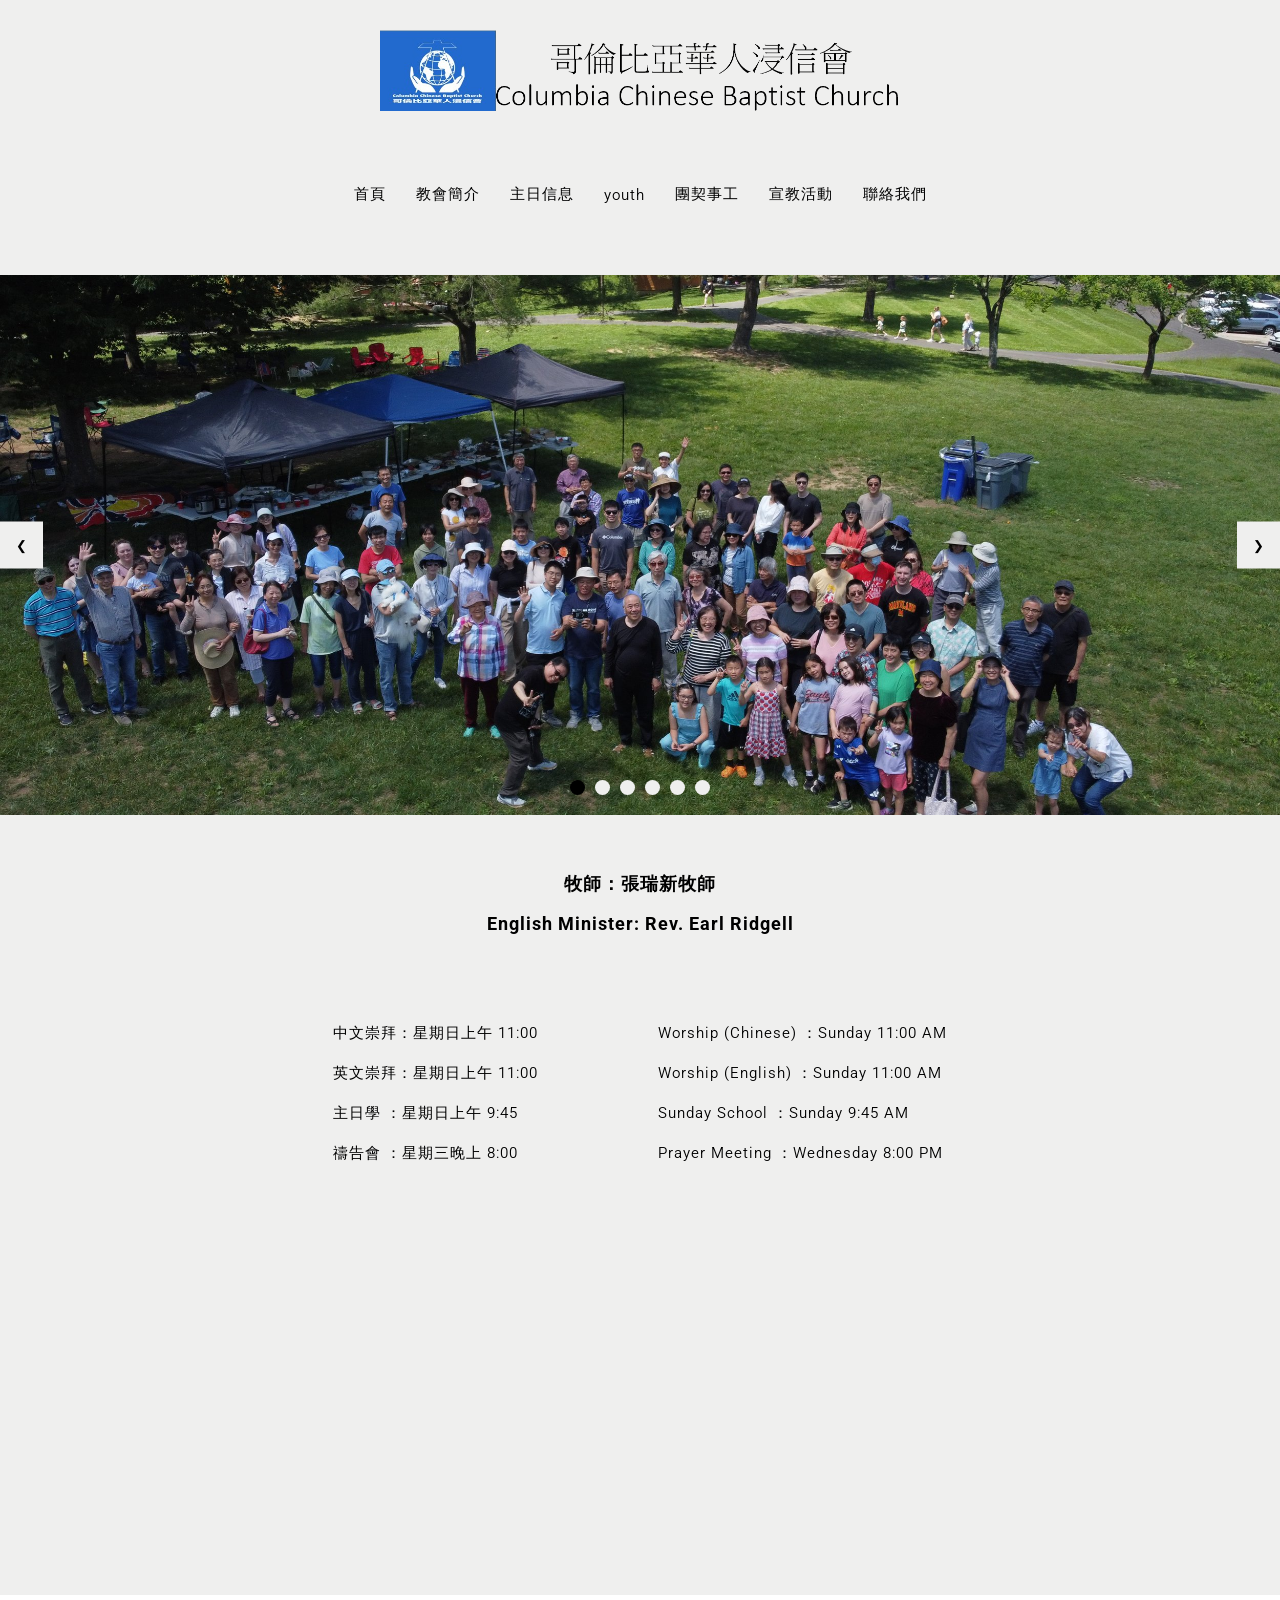
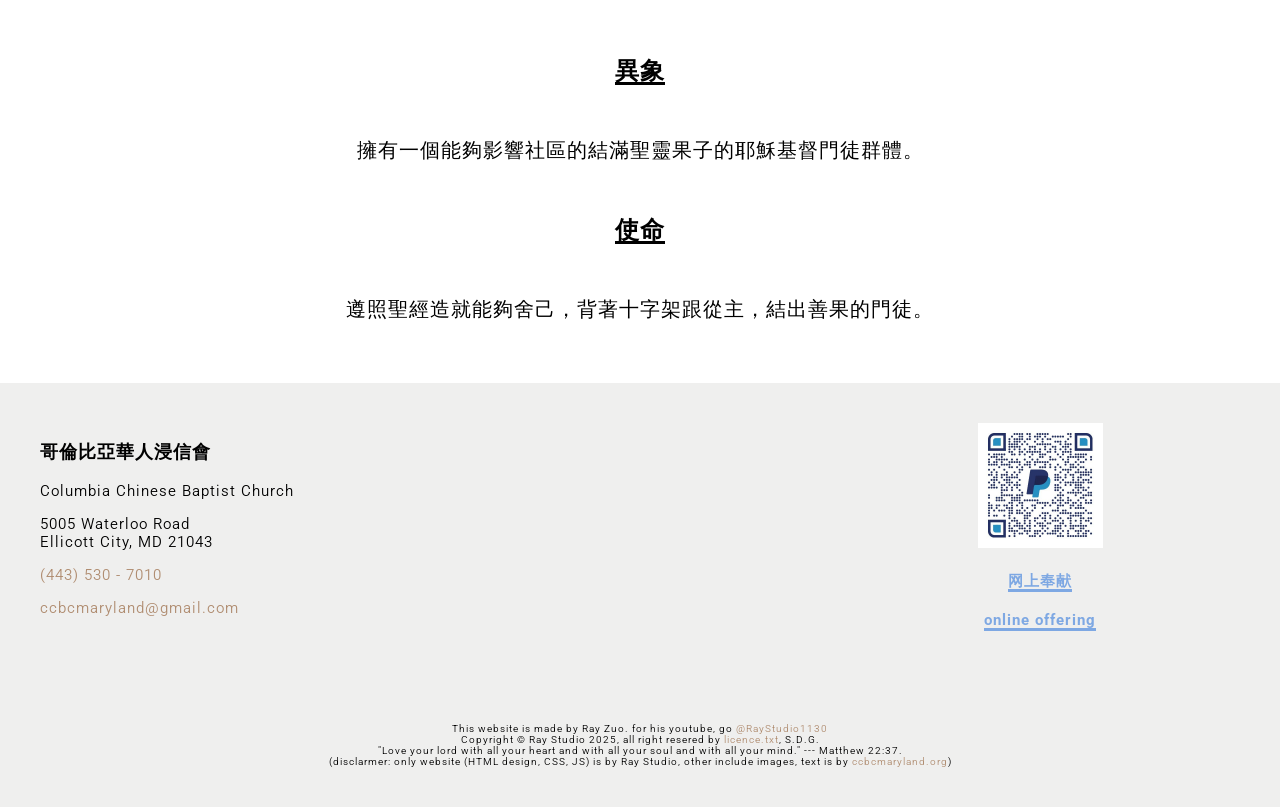
==== index.html @ 56a8322b "index.html added! start as main-" ====
<!DOCTYPE html>
<html>
<head>
    <meta charset="UTF-8">
    <meta name="viewport" content="width=device-width, initial-scale=1">
    <meta name="theme-color" content="#efefee" />
    <meta property="og:title" content="哥倫比亞華人浸信會 - Columbia Chinese Baptist Church" />
    <meta property="og:description" content="異象：影響社區的聖靈果子門徒群體。使命：遵照聖經造就舍己跟從主的門徒。" />
    <meta property="og:image" content="ccbcmarylandsample.surge.sh/images/main-image-slide (3).jpg" />
    <meta property="og:url" content="ccbcmarylandsample.surge.sh" />
    <meta property="og:type" content="website" />
    <meta property="og:site_name" content="Columbia Chinese Baptist Church website" />
    <meta name="twitter:card" content="ccbcmarylandsample.surge.sh/images/main-image-slide (3).jpg" />
    <meta name="twitter:title" content="哥倫比亞華人浸信會 - Columbia Chinese Baptist Church" />
    <meta name="twitter:description" content="異象：影響社區的聖靈果子門徒群體。使命：遵照聖經造就舍己跟從主的門徒。" />
    <meta name="twitter:image" content="ccbcmarylandsample.surge.sh/images/main-image-slide (3).jpg" />
    <title> 哥倫比亞華人浸信會 - Columbia Chinese Baptist Church </title>
	<link rel="icon" type="image/x-icon" href="/images/logo.png">
	<link rel="apple-touch-icon" href="/images/logo.png">
    <link rel="preconnect" href="https://fonts.googleapis.com">
    <link rel="preconnect" href="https://fonts.gstatic.com" crossorigin>
    <link rel="stylesheet" href="https://fonts.googleapis.com/css2?family=Poppins:ital,wght@0,100;0,200;0,300;0,400;0,500;0,600;0,700;0,800;0,900;1,100;1,200;1,300;1,400;1,500;1,600;1,700;1,800;1,900&family=Roboto:ital,wght@0,100..900;1,100..900&display=swap">
	<style>
	    :root {
		    --theme1: #226ace;
			--theme2: #ffffff;
			--theme3: #efefee;
			--theme4: #b08d71;
			--theme-background: var(--theme3);
			--theme-text: #000;
			--theme5: #d5bc9d;
		}
		
        body {
            background-color: var(--theme-background);
            color: var(--theme-text);
            margin: 0;
            padding: 0;
            display: flex;
            flex-direction: column;
            justify-content: center;
            align-items: center;
	        font-family: "roboto", sans-serif;
	        font-weight: 350;
            letter-spacing: 1px;
			font-size: 15px;
            /*			gap: 40px;*/
        }
		
		body > div {
		    margin-bottom: 40px;
		}
		
		a {
		    color: var(--theme4);
            text-decoration: none;
            transition: color 0.2s ease;
		}
		
		a:hover {
		    color: var(--theme5);
		}
	</style>
	<style>
        /* this is style for header, resource from Ray Zuo's (Or Ray Studio) temple. */
        :root {
            --top-banner-background-color: var(--theme-background);
            --top-banner-nav-color: var(--theme-text);
            --top-banner-nav-hover-color: var(--theme5);
            --top-banner-background-color-sticky: var(--theme4);
            --top-banner-nav-color-sticky: var(--theme3);
            --top-banner-nav-hover-color-sticky: var(--theme5);
			--scroll-time: 0.25s;
        }
          /* === Header (top-banner) === */
        .top-banner {
            width: calc(100% - 100px);
            display: flex;
            justify-content: space-between;
            align-items: center;
            background-color: var(--top-banner-background-color);
            color: var(--top-banner-nav-color);
            padding: 20px 50px;
            position: sticky;
            top: 0;
            z-index: 1000;
            white-space: nowrap;
        }

        .top-banner-logo-container,
        .top-banner-right-button-desktop {
            display: flex;
            flex-shrink: 0;
            width: 150px;
        }

        .top-banner-right-button-desktop {
            justify-content: flex-end;
        }

        .top-banner-right-button-moblie {
            display: none;
        }

        .top-banner-top-banner img,
        .top-banner-logo-container img,
        .top-banner-right-button-desktop img,
        .top-banner-right-button-moblie img {
    		height: 40px;
            width: auto;
        }

        .top-banner-nav-menu {
            flex: 1;
            max-width: calc(100% - 200px);
            background-color: var(--top-banner-background-color);
            color: var(--top-banner-nav-color);
        }

        .top-banner-nav-links {
            display: flex;
            flex-wrap: wrap;
            gap: 15px 30px;
            justify-content: center;
            align-items: center;
            margin: 0 auto;
            padding: 0;
            list-style: none;
            white-space: nowrap;
            /* font-weight: bold; */
            color: var(--top-banner-nav-color);
        }

        .top-banner-nav-links a {
            display: inline-block;
            color: var(--top-banner-nav-color);
            text-decoration: none;
            /* font-size: 14px; */
            transition: color var(--scroll-time) ease;
            white-space: nowrap;
        }

        .top-banner-nav-links a:hover {
            color: var(--top-banner-nav-hover-color);
        }

        .top-banner-nav-links a.youtube-link:hover {
            color: gold;
        }

        /* Hamburger menu */
        .top-banner-hamburger {
            display: none;
            flex-direction: column;
            cursor: pointer;
            margin-left: 20px;
            color: var(--top-banner-nav-color);
            transition: color var(--scroll-time) ease;
			justify-content: flex-end;
        }

        .top-banner-hamburger span {
            width: 25px;
            height: 3px;
            background: var(--top-banner-nav-color);
            transition: background var(--scroll-time) ease;
            margin: 4px 0;
            border-radius: 2px;
        }

        /* Sticky state */
        .top-banner.is-sticky {
            background-color: var(--top-banner-background-color-sticky);
            color: var(--top-banner-nav-color-sticky);
        }

        .top-banner.is-sticky .top-banner-hamburger {
            color: var(--top-banner-nav-color-sticky);
            transition: color var(--scroll-time) ease;
        }

        .top-banner.is-sticky .top-banner-hamburger span {
            background: var(--top-banner-nav-color-sticky);
            transition: background var(--scroll-time) ease;
        }

        .top-banner.is-sticky a {
            color: var(--top-banner-nav-color-sticky);
        }

        .top-banner.is-sticky a:hover {
            color: var(--top-banner-nav-hover-color-sticky);
        }

        .top-banner.is-sticky .top-banner-nav-menu {
            background-color: var(--top-banner-background-color-sticky);
            color: var(--top-banner-nav-color-sticky);
        }

        .top-banner.is-sticky .top-banner-nav-links a {
            color: var(--top-banner-nav-color-sticky);
        }

        .top-banner.is-sticky .top-banner-nav-links a:hover {
            color: var(--top-banner-nav-hover-color-sticky);
        }

        .top-banner,
        .top-banner .top-banner-nav-menu {
          transition: background-color var(--scroll-time) ease, color var(--scroll-time) ease, opacity 0.6s ease-in-out, clip-path 0.6s ease-in-out;
        }

        .top-banner-nav-links a {
          transition: color var(--scroll-time) ease;
        }

        /* Mobile styles */
        @media (max-width: 768px) {
            .top-banner-nav-menu {
                position: absolute;
                top: 68px;
                right: 0;
                width: 100%;
                flex-direction: column;
                display: flex;
                background-color: var(--top-banner-background-color);
                color: var(--top-banner-nav-color);
                clip-path: inset(0 0 100% 0);
                pointer-events: none;
                flex: 1;
                max-width: 100%;
                height: calc(100vh - 100%);
                padding-bottom: 20px;
            }

            .top-banner-nav-menu.active {
                clip-path: inset(0 0 0 0);
                transform: translateY(0);
                pointer-events: auto;
            }

            .top-banner-nav-links {
                flex-direction: column;
                margin: 0;
            }

            .top-banner-nav-links li {
                margin: 10px 0;
            }

            .top-banner-hamburger {
                display: flex;
            }

            .top-banner-right-button-desktop {
                display: none;
            }

            .top-banner-right-button-moblie {
                display: block;
            }

            .top-banner.is-sticky .top-banner-nav-menu {
                background-color: var(--top-banner-background-color-sticky);
                color: var(--top-banner-nav-color-sticky);
            }

            .top-banner.is-sticky .top-banner-nav-links a {
                color: var(--top-banner-nav-color-sticky);
            }

            .top-banner.is-sticky .top-banner-nav-links a:hover {
                color: var(--top-banner-nav-hover-color-sticky);
            }
        }

        /* Hamburger animations */
        @keyframes hamburger-toggle-T {
            0% { transform: translateY(0) rotate(0deg); }
            50% { transform: translateY(11px) rotate(0deg); }
            100% { transform: translateY(11px) rotate(-135deg); }
        }

        @keyframes hamburger-toggle-M {
            0% { transform: translateY(0) rotate(0deg); }
            50% { transform: translateY(0) rotate(0deg); }
            100% { transform: translateY(0) rotate(-135deg); }
        }

        @keyframes hamburger-toggle-B {
            0% { transform: translateY(0) rotate(0deg); }
            50% { transform: translateY(-11px) rotate(0deg); }
            100% { transform: translateY(-11px) rotate(135deg); }
        } }
		}	
    </style>
    <style>
        :root {
            --image-slider-button: var(--theme-background);
            --image-slider-button-text: var(--theme-text);
            --image-slider-dots-color1: var(--theme-background);
            --image-slider-dots-color2: var(--theme-text);

        }

        .image-slider {
            width: 100%;
            height: min(60vh, 55vw);
            overflow: hidden;
            position: relative;
        }
        
        .image-slider-slides {
            padding: 0;
            margin: 0;
            display: flex;
            width: 100%;
            height: 100%;
            transition: transform 0.5s ease-in-out;
            align-items: center; 
        }
        
        .image-slider-slides img {
            flex: 0 0 100%;
            width: 100%;
            object-fit: cover;
            object-position: center;
        }
        
        .image-slider-prev,
        .image-slider-next {
            position: absolute;
            top: 50%;
            transform: translateY(-50%);
            background-color: var(--image-slider-button);
            color: var(--image-slider-button-text);
            border: none;
            padding: 1rem;
            cursor: pointer;
            z-index: 1;
        }
        
        .image-slider-prev:hover,
        .image-slider-next:hover {
            opacity: 1;
        }
        
        .image-slider-prev {
            left: 0;
        }
        
        .image-slider-next {
            right: 0;
        }
        
        .image-slider-dots {
            position: absolute;
            bottom: 20px;
            left: 50%;
            transform: translateX(-50%);
            display: flex;
            gap: 10px;
        }
        
        .image-slider-dot {
            height: 15px;
            width: 15px;
            background-color: var(--image-slider-dots-color1);
            border-radius: 50%;
            display: inline-block;
            cursor: pointer;
            transition: background-color 0.6s ease;
        }
        
        .image-slider-dot.active {
            background-color: var(--image-slider-dots-color2);
        }

        /* Hide elements based on slider mode */
        .hidden {
            display: none !important;
        }
    </style>
	<style>
	    .top-image-con {
		    width: 100%;
			padding-top: 30px;
            align-items: center;
			text-align: center;
		}
		
	    .top-image {
		    width: min(calc(100vw - 50px), 520px);
			height: atuo;
            align-items: center;
			text-align: center;
		}
		
		.top-banner-logo-container {
		    opacity: 0;
		}
		
        @media (max-width: 768px) {
		
            .top-banner-hamburger {
                margin-right: -10px;
			}
			
			.top-image-con {
                display: none;
			}
            
			.top-banner {
				margin: 0;
			}

		    .top-banner-logo-container {
		        opacity: 1;
		    }
		}
		
		.footer {
		    width: 100%;
            display: flex;
            flex-direction: column;
			align-items: center;
			text-align: left;		
			gap: 40px;
		}
		
		.footer-contect {
			height: 250px;
		    display: flex;
			width: min(1200px, calc(100vw - 80px));
		}

        .footer-contect > div {
            flex: 1; 
        }

        .footer-contect-offering {
		    text-align: center;
        }		
		
        .footer-contect-offering a {
            text-decoration-line: underline;
            text-decoration-thickness: 3px;
			text-underline-offset: 3px; 
			color: #7ea8e3;
        }			

        .footer-contect-offering a:hover {
		    color: var(--theme1);
        }

		.footer-contect-offering-image {
		    width: 125px;
			height: auto;
		}

		.footer-copyright {
		    margin-bottom: 40px;
		    font-size: 10px;
			align-items: center;
			text-align: center;		
			color: black;
		}
		
        @media (max-width: 770px) {
		    .footer-contect {
			    height: auto;
			    flex-direction: column;
				gap: 20px;
			}
			
		    .footer-contect > div {	
                flex: 1; 
				height: 250px;
            }	
		}
	</style>
	<style>
	    .main-info-person {
		    text-align: center;
		}
	
	    /* banner 2 */
        .main-info-schedule {
            display: grid;
            grid-template-columns: repeat(2, 1fr);
            grid-template-rows: repeat(4, auto);
            gap: 15px 30px;
            padding: 30px;
        }
        
        /* Left column (A1–A4) */
        .main-info-schedule > p:nth-child(1) { grid-row: 1; grid-column: 1; }
        .main-info-schedule > p:nth-child(2) { grid-row: 2; grid-column: 1; }
        .main-info-schedule > p:nth-child(3) { grid-row: 3; grid-column: 1; }
        .main-info-schedule > p:nth-child(4) { grid-row: 4; grid-column: 1; }
        
        /* Right column (B1–B4) */
        .main-info-schedule > p:nth-child(5) { grid-row: 1; grid-column: 2; }
        .main-info-schedule > p:nth-child(6) { grid-row: 2; grid-column: 2; }
        .main-info-schedule > p:nth-child(7) { grid-row: 3; grid-column: 2; }
        .main-info-schedule > p:nth-child(8) { grid-row: 4; grid-column: 2; }
        
		
		.main-info-schedule p { margin: 3px; }
		
        @media (max-width: 600px) {
            .main-info-schedule {
                grid-template-columns: 1fr !important;
                grid-template-rows: auto !important;
            }
        
            .main-info-schedule > p {
                grid-column: 1 !important;
                grid-row: auto !important;
            }
        }	
		
		.main-youtube1 {
		    width: min(530px, calc(100% - 40px));
		}
		
		.main-ourmission {
            background-color: var(--theme2);
			display: flex;
            flex-direction: column;
			gap: 10px;
			width: 100%;
			align-items: center;
			padding: 40px 0;
		    text-align: center;
        }
		
		.main-ourmission > h2 {
		    font-size: 24px;
            text-decoration-line: underline;
            text-decoration-thickness: 3px;
			text-underline-offset: 3px; 
		}

		.main-ourmission > p {
		    font-size: 20px;
		}
	</style>
</head>
<body>
    <!-- Hello! Christian devalopers! My name is Ray, you can check my youtube @RayStudio1130 to get more!
	     please review the /README.md to get licence infomation (and HTML tips!) before coping, thank you!
		 have a great day! and God Bless you! Amen. -->
		 
    <!-- top popup first! -->
    <noscript>
	    JavaScript is currently disabled in your web browser. that's mean some thing can't load.
	    <a href="https://turnonjs.com" title="Learn how to enable JavaScript">Turn on JavaScript</a> for full website functionality.
	</noscript>
	
    <!-- That's Main Page-->
	<div class="top-image-con">
        <a href="/">
            <img src="/images/logofull.png" alt="哥倫比亞華人浸信會 - Columbia Chinese Baptist Church" class="top-image">
        </a>		
  	</div>
    <div class="top-banner">
        <div class="top-banner-logo-container">
            <img src="/images/logofull.png" alt="哥倫比亞華人浸信會 - Columbia Chinese Baptist Church" class="top-image">
        </div>
        <nav class="top-banner-nav-menu">
            <ul class="top-banner-nav-links">
                <li><a href="https://www.youtube.com/watch?v=dQw4w9WgXcQ&list=RDdQw4w9WgXcQ&start_radio=1">首頁</a></li>
                <li><a href="https://www.youtube.com/watch?v=dQw4w9WgXcQ&list=RDdQw4w9WgXcQ&start_radio=1">教會簡介</a></li>
                <li><a href="https://www.youtube.com/watch?v=dQw4w9WgXcQ&list=RDdQw4w9WgXcQ&start_radio=1">主日信息</a></li>
                <li><a href="https://www.youtube.com/watch?v=dQw4w9WgXcQ&list=RDdQw4w9WgXcQ&start_radio=1">youth</a></li>
                <li><a href="https://www.youtube.com/watch?v=dQw4w9WgXcQ&list=RDdQw4w9WgXcQ&start_radio=1">團契事工</a></li>
                <li><a href="https://www.youtube.com/watch?v=dQw4w9WgXcQ&list=RDdQw4w9WgXcQ&start_radio=1">宣教活動</a></li>
                <li><a href="https://www.youtube.com/watch?v=dQw4w9WgXcQ&list=RDdQw4w9WgXcQ&start_radio=1">聯絡我們</a></li>
            </ul>
        </nav>
    
        <div class="top-banner-right-button-desktop">
        </div>
    
        <div class="top-banner-hamburger" id="top-banner-hamburger">
            <span id="top-banner-hamberger-line-t"></span>
            <span id="top-banner-hamberger-line-m"></span>
            <span id="top-banner-hamberger-line-b"></span>
        </div>
    </div>

    <div class="image-slider page-top">
        <div class="image-slider-slides">
            <img src="/images/main-image-slide (1).jpg" alt="Slide 1" />
            <img src="/images/main-image-slide (2).jpg" alt="Slide 2" />
            <img src="/images/main-image-slide (3).jpg" alt="Slide 3" />
            <img src="/images/main-image-slide (4).jpg" alt="Slide 4" />
            <img src="/images/main-image-slide (5).jpg" alt="Slide 5" />
            <img src="/images/main-image-slide (6).jpg" alt="Slide 6" />
        </div>

        <button class="image-slider-prev">&#10094;</button>
        <button class="image-slider-next">&#10095;</button>
        
        <div class="image-slider-dots"></div>
    </div>

    <div class="main-info-person">
	    <h3>牧師：張瑞新牧師</h3>
		<!-- Pastor: Rev. Zhang Ruixin -->
	    <h3>English Minister: Rev. Earl Ridgell</h3>
	</div>
	
	<div class="main-info-schedule">
	    <p> 中文崇拜：星期日上午 11:00 </p>
	    <p> 英文崇拜：星期日上午 11:00 </p>
	    <p> 主日學  ：星期日上午 9:45 </p>
	    <p> 禱告會  ：星期三晚上 8:00 </p>
	    <p> Worship (Chinese) ：Sunday 11:00 AM </p>
	    <p> Worship (English) ：Sunday 11:00 AM </p>
	    <p> Sunday School     ：Sunday 9:45 AM </p>
	    <p> Prayer Meeting    ：Wednesday 8:00 PM </p>		
	</div>
	
	<div class="main-youtube1">
	    <iframe width="100%" height="315" src="https://www.youtube.com/embed/videoseries?si=HKQZR4sJlSr2RXdK&amp;list=PLs-PGm5doWHwn2i8EGDeLrrqBZo63o848"
        	title="YouTube video player" frameborder="0" allow="accelerometer; autoplay; clipboard-write; encrypted-media; gyroscope; picture-in-picture; web-share" 
			referrerpolicy="strict-origin-when-cross-origin" 
			allowfullscreen></iframe>
	</div>

    <div class="main-ourmission">
	    <h2>異象</h2>
		<p>擁有一個能夠影響社區的結滿聖靈果子的耶穌基督門徒群體。</p>
		<h2>使命</h2>
		<p>遵照聖經造就能夠舍己，背著十字架跟從主，結出善果的門徒。</p>
	</div>
	
	<footer class="footer">
	    <div class="footer-contect">
		    <div class="footer-contect-info">
			    <h3>哥倫比亞華人浸信會</h3>
				<p>Columbia Chinese Baptist Church</p>
                <p>5005 Waterloo Road<br>
                   Ellicott City, MD 21043</p>
                <p><a href="tel:+14435307010">(443) 530 - 7010</a></p>
                <p><a href="mailto:ccbcmaryland@gmail.com">ccbcmaryland@gmail.com</a></p>
			</div>
			<div class="footer-contect-googlemap">
			    <iframe src="https://www.google.com/maps/embed?pb=!1m18!1m12!1m3!1d6180.859166077218!2d-76.79898862273782!3d39.233118926823266!2m3!1f0!2f0!3f0!3m2!1i1024!2i768!4f13.1!3m3!1m2!1s0x89c81fdbfd880f77%3A0x3dad6b38ceb08c05!2sColumbia%20Chinese%20Baptist%20Church!5e0!3m2!1sen!2sus!4v1758327145527!5m2!1sen!2sus" 
				width="100%" height="100%" style="border:0;" allowfullscreen="" loading="lazy" referrerpolicy="no-referrer-when-downgrade"></iframe>
			</div>
			<div class="footer-contect-offering">
			    <a href="https://www.paypal.com/qrcodes/managed/a8763769-fa2e-4c26-aa70-fd2ea0e797c0?utm_source=payandgetpaid" target="_blank">
				    <img class="footer-contect-offering-image" alt="online offering on here" src="/images/offering.jpg">
		    		<h4>网上奉献</h4>
	    			<h4>online offering</h4>
				</a>
			</div>
		</div>
        <p class="footer-copyright">
		    This website is made by Ray Zuo. for his youtube, go <a href="https://youtube.com/@RayStudio1130"> @RayStudio1130 </a><br>
            Copyright &copy; Ray Studio 2025, all right resered by <a href="licence.txt">licence.txt</a>, S.D.G.<br>
            "Love your lord with all your heart and with all your soul and with all your mind." --- Matthew 22:37. 	<br>
			(disclarmer: only website (HTML design, CSS, JS) is by Ray Studio, other include images, text is by <a href="https://ccbcmaryland.org"> ccbcmaryland.org</a>)<br>
		</p>
	</footer>

	<!-- now for popup and hidden massage.... -->

	<!-- Ezra 4:7	They wrote in the Aramaic language and "JavaScript" to King Artaxerxes of Persia. -->
	<script>
	    //top-banner script. 
		const openStikey = 1; // set 0 if you don't want this!
		const topBanner = document.querySelector('.top-banner');
		const toggle = document.querySelector('.page-top');

		if (openStikey && topBanner && toggle) {
			const observer = new IntersectionObserver(
				([entry]) => {
					topBanner.classList.toggle('is-sticky', entry.intersectionRatio < 1);
				},
				{ threshold: [1] }
			);

			observer.observe(toggle);
		}
        document.addEventListener("DOMContentLoaded", () => {
            const hamburger = document.getElementById("top-banner-hamburger");
            const navMenu = document.querySelector(".top-banner-nav-menu");
			const hambergerLineT = document.getElementById("top-banner-hamberger-line-t");
			const hambergerLineM = document.getElementById("top-banner-hamberger-line-m");
			const hambergerLineB = document.getElementById("top-banner-hamberger-line-b");
            let isOpen = false;

            hamburger.addEventListener("click", () => {
                navMenu.classList.toggle("active");
                const direction = isOpen ? "reverse" : "normal";
				hambergerLineT.style.animation = `none`;
                hambergerLineM.style.animation = `none`;
                hambergerLineB.style.animation = `none`;
				void hambergerLineT.offsetWidth; // 强制重绘以重新触发动画
                void hambergerLineM.offsetWidth; // 强制重绘以重新触发动画
                void hambergerLineB.offsetWidth; // 强制重绘以重新触发动画
                hambergerLineT.style.animation = `hamburger-toggle-T 0.6s ease-in-out forwards ${direction}`;
                hambergerLineM.style.animation = `hamburger-toggle-M 0.6s ease-in-out forwards ${direction}`;
                hambergerLineB.style.animation = `hamburger-toggle-B 0.6s ease-in-out forwards ${direction}`;
                isOpen = !isOpen;
            });
        });        
	</script>
    <script>
        // Use a 3-digit string to control the slider.
        // First digit: '1' to enable dots, '0' to hide them.
        // Second digit: '1' to enable arrows, '0' to hide them.
        // Third digit: '0' for no autoplay, '1-9' for autoplay duration in seconds.
        const sliderMode = "115";

        let currentSlide = 0;
        const slides = document.querySelector('.image-slider-slides');
        const dotsContainer = document.querySelector('.image-slider-dots');
        const totalSlides = slides.children.length;

        // Function to update the slide and the active dot
        function updateSlide() {
            slides.style.transform = `translateX(-${currentSlide * 100}%)`;
            const dots = document.querySelectorAll('.image-slider-dot');
            dots.forEach((dot, index) => {
                if (index === currentSlide) {
                    dot.classList.add('active');
                } else {
                    dot.classList.remove('active');
                }
            });
        }

        // Set up the slider based on the first two digits of sliderMode
        const showDots = sliderMode[0] === '1';
        const showArrows = sliderMode[1] === '1';

        // Set up dots if enabled
        if (showDots) {
            for (let i = 0; i < totalSlides; i++) {
                const dot = document.createElement('span');
                dot.classList.add('image-slider-dot');
                dot.addEventListener('click', () => {
                    currentSlide = i;
                    updateSlide();
                });
                dotsContainer.appendChild(dot);
            }
        } else {
            dotsContainer.classList.add('hidden');
        }

        // Set up arrow buttons if enabled
        const nextButton = document.querySelector('.image-slider-next');
        const prevButton = document.querySelector('.image-slider-prev');
        if (showArrows) {
            nextButton.addEventListener('click', () => {
                currentSlide = (currentSlide + 1) % totalSlides;
                updateSlide();
            });
            prevButton.addEventListener('click', () => {
                currentSlide = (currentSlide - 1 + totalSlides) % totalSlides;
                updateSlide();
            });
            // Also add keyboard navigation if arrows are enabled
            document.addEventListener('keydown', (event) => {
                if (event.key === 'ArrowRight') {
                    currentSlide = (currentSlide + 1) % totalSlides;
                    updateSlide();
                } else if (event.key === 'ArrowLeft') {
                    currentSlide = (currentSlide - 1 + totalSlides) % totalSlides;
                    updateSlide();
                }
            });
        } else {
            nextButton.classList.add('hidden');
            prevButton.classList.add('hidden');
        }
        
        // Autoplay logic based on the third digit of sliderMode
        const autoplayDuration = parseInt(sliderMode[2], 10);
        if (autoplayDuration > 0) {
            setInterval(() => {
                currentSlide = (currentSlide + 1) % totalSlides;
                updateSlide();
            }, autoplayDuration * 1000);
        }

        // Initialize the slider to show the first dot as active on page load
        updateSlide();
    </script>
</body>
</html>
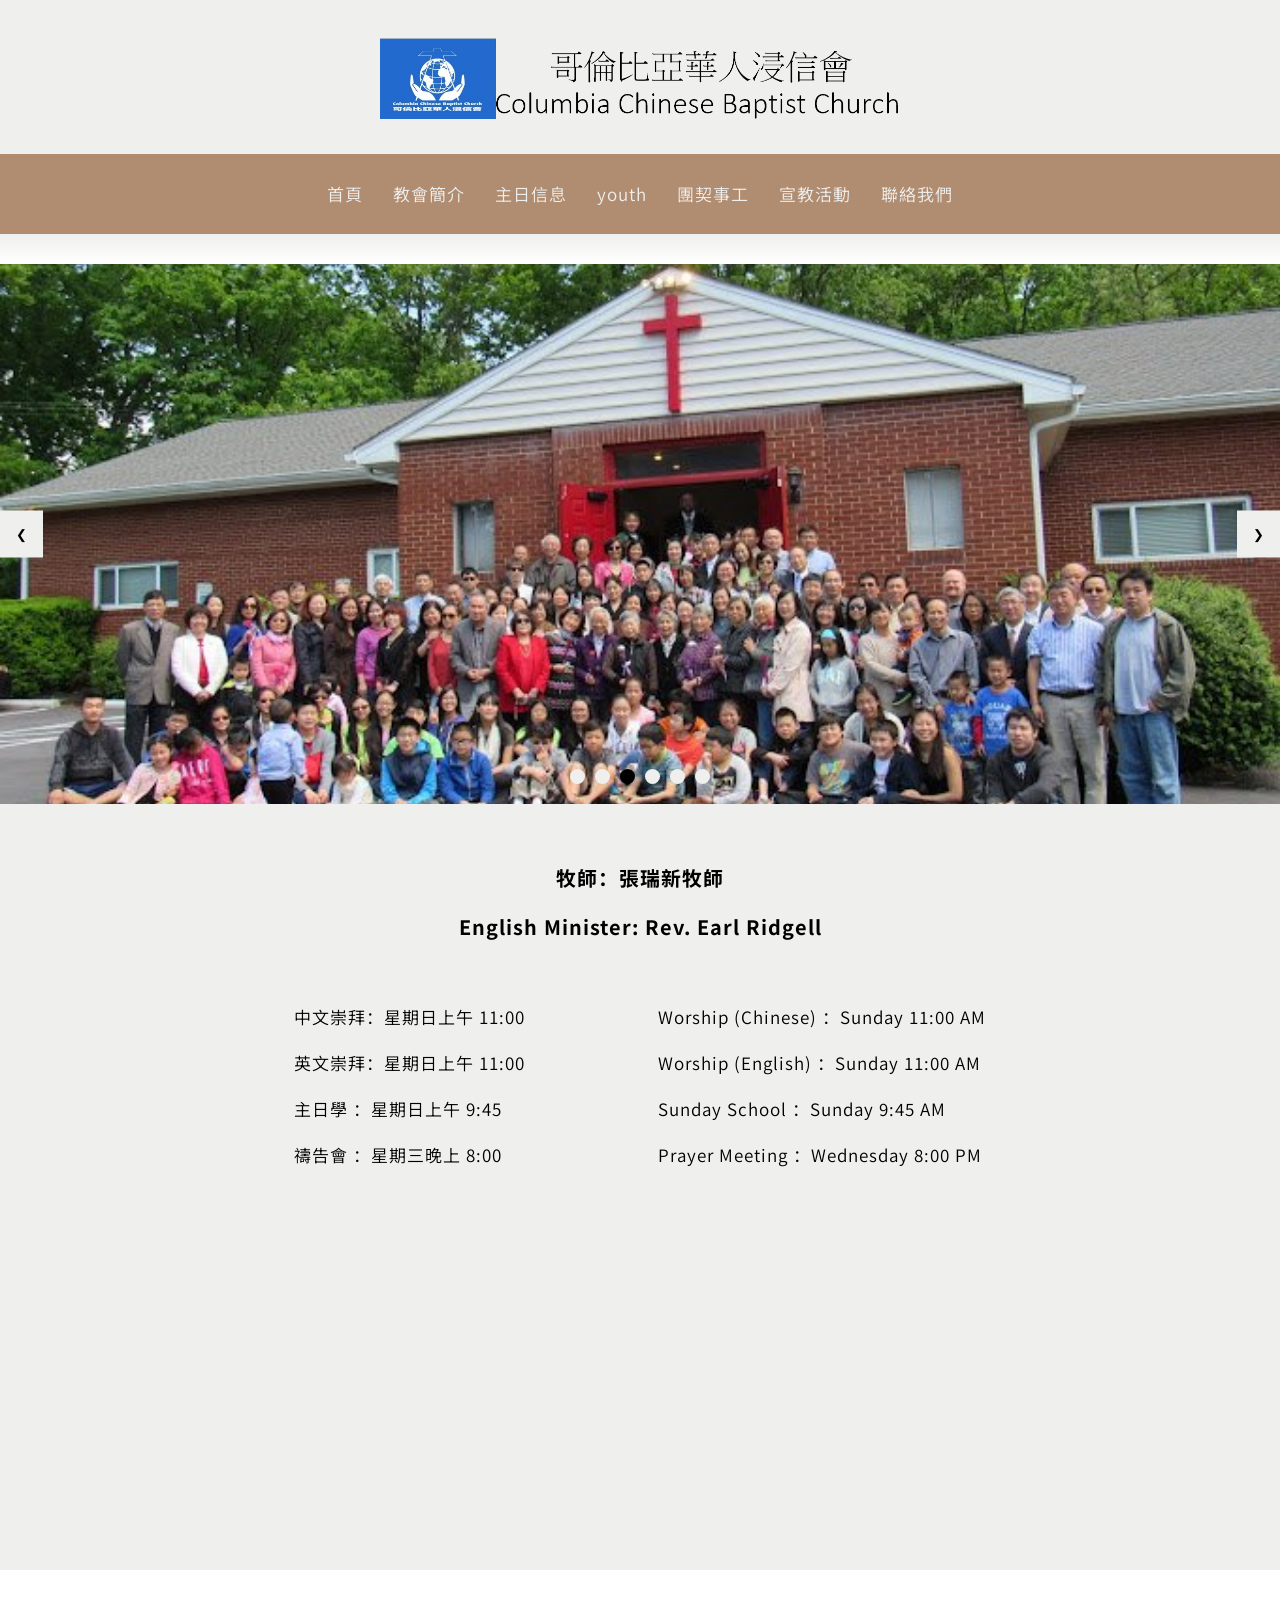
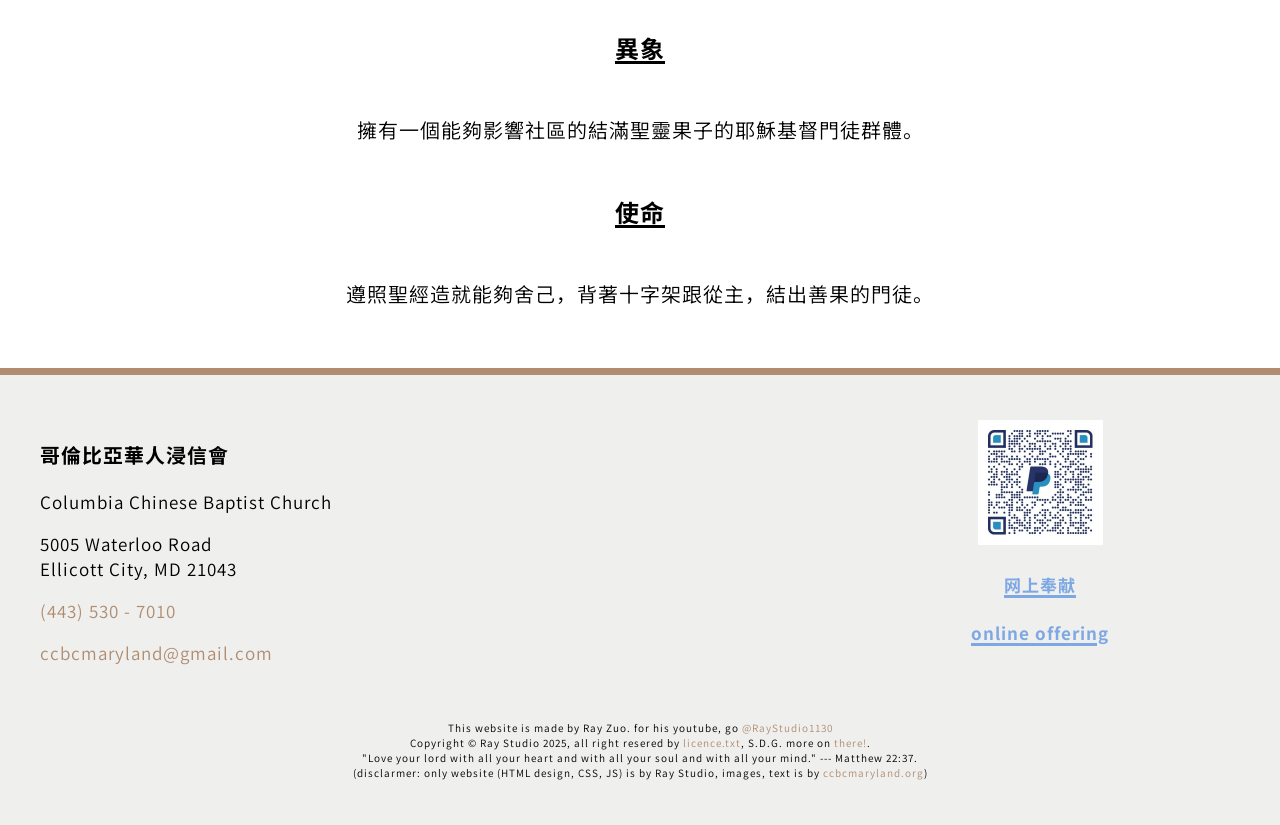
==== commit 7cf4dc99: "about us page and worship page is add!" ====
--- a/index.html
+++ b/index.html
@@ -1,551 +1,31 @@
 <!DOCTYPE html>
-<html>
+<html lang="zh-Hant">
 <head>
     <meta charset="UTF-8">
     <meta name="viewport" content="width=device-width, initial-scale=1">
     <meta name="theme-color" content="#efefee" />
     <meta property="og:title" content="哥倫比亞華人浸信會 - Columbia Chinese Baptist Church" />
     <meta property="og:description" content="異象：影響社區的聖靈果子門徒群體。使命：遵照聖經造就舍己跟從主的門徒。" />
-    <meta property="og:image" content="ccbcmarylandsample.surge.sh/images/main-image-slide (3).jpg" />
+    <meta property="og:image" content="ccbcmarylandsample.surge.sh/assets/images/home-image-slide (3).jpg" />
     <meta property="og:url" content="ccbcmarylandsample.surge.sh" />
     <meta property="og:type" content="website" />
     <meta property="og:site_name" content="Columbia Chinese Baptist Church website" />
-    <meta name="twitter:card" content="ccbcmarylandsample.surge.sh/images/main-image-slide (3).jpg" />
+    <meta name="twitter:card" content="ccbcmarylandsample.surge.sh/assets/images/home-image-slide (3).jpg" />
     <meta name="twitter:title" content="哥倫比亞華人浸信會 - Columbia Chinese Baptist Church" />
     <meta name="twitter:description" content="異象：影響社區的聖靈果子門徒群體。使命：遵照聖經造就舍己跟從主的門徒。" />
-    <meta name="twitter:image" content="ccbcmarylandsample.surge.sh/images/main-image-slide (3).jpg" />
+    <meta name="twitter:image" content="ccbcmarylandsample.surge.sh/assets/images/home-image-slide (3).jpg" />
     <title> 哥倫比亞華人浸信會 - Columbia Chinese Baptist Church </title>
-	<link rel="icon" type="image/x-icon" href="/images/logo.png">
-	<link rel="apple-touch-icon" href="/images/logo.png">
+	<link rel="icon" type="image/x-icon" href="/assets/images/logo.png">
+	<link rel="apple-touch-icon" href="/assets/images/logo.png">
+	<!-- google fonts -->
     <link rel="preconnect" href="https://fonts.googleapis.com">
     <link rel="preconnect" href="https://fonts.gstatic.com" crossorigin>
-    <link rel="stylesheet" href="https://fonts.googleapis.com/css2?family=Poppins:ital,wght@0,100;0,200;0,300;0,400;0,500;0,600;0,700;0,800;0,900;1,100;1,200;1,300;1,400;1,500;1,600;1,700;1,800;1,900&family=Roboto:ital,wght@0,100..900;1,100..900&display=swap">
-	<style>
-	    :root {
-		    --theme1: #226ace;
-			--theme2: #ffffff;
-			--theme3: #efefee;
-			--theme4: #b08d71;
-			--theme-background: var(--theme3);
-			--theme-text: #000;
-			--theme5: #d5bc9d;
-		}
-		
-        body {
-            background-color: var(--theme-background);
-            color: var(--theme-text);
-            margin: 0;
-            padding: 0;
-            display: flex;
-            flex-direction: column;
-            justify-content: center;
-            align-items: center;
-	        font-family: "roboto", sans-serif;
-	        font-weight: 350;
-            letter-spacing: 1px;
-			font-size: 15px;
-            /*			gap: 40px;*/
-        }
-		
-		body > div {
-		    margin-bottom: 40px;
-		}
-		
-		a {
-		    color: var(--theme4);
-            text-decoration: none;
-            transition: color 0.2s ease;
-		}
-		
-		a:hover {
-		    color: var(--theme5);
-		}
-	</style>
-	<style>
-        /* this is style for header, resource from Ray Zuo's (Or Ray Studio) temple. */
-        :root {
-            --top-banner-background-color: var(--theme-background);
-            --top-banner-nav-color: var(--theme-text);
-            --top-banner-nav-hover-color: var(--theme5);
-            --top-banner-background-color-sticky: var(--theme4);
-            --top-banner-nav-color-sticky: var(--theme3);
-            --top-banner-nav-hover-color-sticky: var(--theme5);
-			--scroll-time: 0.25s;
-        }
-          /* === Header (top-banner) === */
-        .top-banner {
-            width: calc(100% - 100px);
-            display: flex;
-            justify-content: space-between;
-            align-items: center;
-            background-color: var(--top-banner-background-color);
-            color: var(--top-banner-nav-color);
-            padding: 20px 50px;
-            position: sticky;
-            top: 0;
-            z-index: 1000;
-            white-space: nowrap;
-        }
-
-        .top-banner-logo-container,
-        .top-banner-right-button-desktop {
-            display: flex;
-            flex-shrink: 0;
-            width: 150px;
-        }
-
-        .top-banner-right-button-desktop {
-            justify-content: flex-end;
-        }
-
-        .top-banner-right-button-moblie {
-            display: none;
-        }
-
-        .top-banner-top-banner img,
-        .top-banner-logo-container img,
-        .top-banner-right-button-desktop img,
-        .top-banner-right-button-moblie img {
-    		height: 40px;
-            width: auto;
-        }
-
-        .top-banner-nav-menu {
-            flex: 1;
-            max-width: calc(100% - 200px);
-            background-color: var(--top-banner-background-color);
-            color: var(--top-banner-nav-color);
-        }
-
-        .top-banner-nav-links {
-            display: flex;
-            flex-wrap: wrap;
-            gap: 15px 30px;
-            justify-content: center;
-            align-items: center;
-            margin: 0 auto;
-            padding: 0;
-            list-style: none;
-            white-space: nowrap;
-            /* font-weight: bold; */
-            color: var(--top-banner-nav-color);
-        }
-
-        .top-banner-nav-links a {
-            display: inline-block;
-            color: var(--top-banner-nav-color);
-            text-decoration: none;
-            /* font-size: 14px; */
-            transition: color var(--scroll-time) ease;
-            white-space: nowrap;
-        }
-
-        .top-banner-nav-links a:hover {
-            color: var(--top-banner-nav-hover-color);
-        }
-
-        .top-banner-nav-links a.youtube-link:hover {
-            color: gold;
-        }
-
-        /* Hamburger menu */
-        .top-banner-hamburger {
-            display: none;
-            flex-direction: column;
-            cursor: pointer;
-            margin-left: 20px;
-            color: var(--top-banner-nav-color);
-            transition: color var(--scroll-time) ease;
-			justify-content: flex-end;
-        }
-
-        .top-banner-hamburger span {
-            width: 25px;
-            height: 3px;
-            background: var(--top-banner-nav-color);
-            transition: background var(--scroll-time) ease;
-            margin: 4px 0;
-            border-radius: 2px;
-        }
-
-        /* Sticky state */
-        .top-banner.is-sticky {
-            background-color: var(--top-banner-background-color-sticky);
-            color: var(--top-banner-nav-color-sticky);
-        }
-
-        .top-banner.is-sticky .top-banner-hamburger {
-            color: var(--top-banner-nav-color-sticky);
-            transition: color var(--scroll-time) ease;
-        }
-
-        .top-banner.is-sticky .top-banner-hamburger span {
-            background: var(--top-banner-nav-color-sticky);
-            transition: background var(--scroll-time) ease;
-        }
-
-        .top-banner.is-sticky a {
-            color: var(--top-banner-nav-color-sticky);
-        }
-
-        .top-banner.is-sticky a:hover {
-            color: var(--top-banner-nav-hover-color-sticky);
-        }
-
-        .top-banner.is-sticky .top-banner-nav-menu {
-            background-color: var(--top-banner-background-color-sticky);
-            color: var(--top-banner-nav-color-sticky);
-        }
-
-        .top-banner.is-sticky .top-banner-nav-links a {
-            color: var(--top-banner-nav-color-sticky);
-        }
-
-        .top-banner.is-sticky .top-banner-nav-links a:hover {
-            color: var(--top-banner-nav-hover-color-sticky);
-        }
-
-        .top-banner,
-        .top-banner .top-banner-nav-menu {
-          transition: background-color var(--scroll-time) ease, color var(--scroll-time) ease, opacity 0.6s ease-in-out, clip-path 0.6s ease-in-out;
-        }
-
-        .top-banner-nav-links a {
-          transition: color var(--scroll-time) ease;
-        }
-
-        /* Mobile styles */
-        @media (max-width: 768px) {
-            .top-banner-nav-menu {
-                position: absolute;
-                top: 68px;
-                right: 0;
-                width: 100%;
-                flex-direction: column;
-                display: flex;
-                background-color: var(--top-banner-background-color);
-                color: var(--top-banner-nav-color);
-                clip-path: inset(0 0 100% 0);
-                pointer-events: none;
-                flex: 1;
-                max-width: 100%;
-                height: calc(100vh - 100%);
-                padding-bottom: 20px;
-            }
-
-            .top-banner-nav-menu.active {
-                clip-path: inset(0 0 0 0);
-                transform: translateY(0);
-                pointer-events: auto;
-            }
-
-            .top-banner-nav-links {
-                flex-direction: column;
-                margin: 0;
-            }
-
-            .top-banner-nav-links li {
-                margin: 10px 0;
-            }
-
-            .top-banner-hamburger {
-                display: flex;
-            }
-
-            .top-banner-right-button-desktop {
-                display: none;
-            }
-
-            .top-banner-right-button-moblie {
-                display: block;
-            }
-
-            .top-banner.is-sticky .top-banner-nav-menu {
-                background-color: var(--top-banner-background-color-sticky);
-                color: var(--top-banner-nav-color-sticky);
-            }
-
-            .top-banner.is-sticky .top-banner-nav-links a {
-                color: var(--top-banner-nav-color-sticky);
-            }
-
-            .top-banner.is-sticky .top-banner-nav-links a:hover {
-                color: var(--top-banner-nav-hover-color-sticky);
-            }
-        }
-
-        /* Hamburger animations */
-        @keyframes hamburger-toggle-T {
-            0% { transform: translateY(0) rotate(0deg); }
-            50% { transform: translateY(11px) rotate(0deg); }
-            100% { transform: translateY(11px) rotate(-135deg); }
-        }
-
-        @keyframes hamburger-toggle-M {
-            0% { transform: translateY(0) rotate(0deg); }
-            50% { transform: translateY(0) rotate(0deg); }
-            100% { transform: translateY(0) rotate(-135deg); }
-        }
-
-        @keyframes hamburger-toggle-B {
-            0% { transform: translateY(0) rotate(0deg); }
-            50% { transform: translateY(-11px) rotate(0deg); }
-            100% { transform: translateY(-11px) rotate(135deg); }
-        } }
-		}	
-    </style>
-    <style>
-        :root {
-            --image-slider-button: var(--theme-background);
-            --image-slider-button-text: var(--theme-text);
-            --image-slider-dots-color1: var(--theme-background);
-            --image-slider-dots-color2: var(--theme-text);
-
-        }
-
-        .image-slider {
-            width: 100%;
-            height: min(60vh, 55vw);
-            overflow: hidden;
-            position: relative;
-        }
-        
-        .image-slider-slides {
-            padding: 0;
-            margin: 0;
-            display: flex;
-            width: 100%;
-            height: 100%;
-            transition: transform 0.5s ease-in-out;
-            align-items: center; 
-        }
-        
-        .image-slider-slides img {
-            flex: 0 0 100%;
-            width: 100%;
-            object-fit: cover;
-            object-position: center;
-        }
-        
-        .image-slider-prev,
-        .image-slider-next {
-            position: absolute;
-            top: 50%;
-            transform: translateY(-50%);
-            background-color: var(--image-slider-button);
-            color: var(--image-slider-button-text);
-            border: none;
-            padding: 1rem;
-            cursor: pointer;
-            z-index: 1;
-        }
-        
-        .image-slider-prev:hover,
-        .image-slider-next:hover {
-            opacity: 1;
-        }
-        
-        .image-slider-prev {
-            left: 0;
-        }
-        
-        .image-slider-next {
-            right: 0;
-        }
-        
-        .image-slider-dots {
-            position: absolute;
-            bottom: 20px;
-            left: 50%;
-            transform: translateX(-50%);
-            display: flex;
-            gap: 10px;
-        }
-        
-        .image-slider-dot {
-            height: 15px;
-            width: 15px;
-            background-color: var(--image-slider-dots-color1);
-            border-radius: 50%;
-            display: inline-block;
-            cursor: pointer;
-            transition: background-color 0.6s ease;
-        }
-        
-        .image-slider-dot.active {
-            background-color: var(--image-slider-dots-color2);
-        }
-
-        /* Hide elements based on slider mode */
-        .hidden {
-            display: none !important;
-        }
-    </style>
-	<style>
-	    .top-image-con {
-		    width: 100%;
-			padding-top: 30px;
-            align-items: center;
-			text-align: center;
-		}
-		
-	    .top-image {
-		    width: min(calc(100vw - 50px), 520px);
-			height: atuo;
-            align-items: center;
-			text-align: center;
-		}
-		
-		.top-banner-logo-container {
-		    opacity: 0;
-		}
-		
-        @media (max-width: 768px) {
-		
-            .top-banner-hamburger {
-                margin-right: -10px;
-			}
-			
-			.top-image-con {
-                display: none;
-			}
-            
-			.top-banner {
-				margin: 0;
-			}
-
-		    .top-banner-logo-container {
-		        opacity: 1;
-		    }
-		}
-		
-		.footer {
-		    width: 100%;
-            display: flex;
-            flex-direction: column;
-			align-items: center;
-			text-align: left;		
-			gap: 40px;
-		}
-		
-		.footer-contect {
-			height: 250px;
-		    display: flex;
-			width: min(1200px, calc(100vw - 80px));
-		}
-
-        .footer-contect > div {
-            flex: 1; 
-        }
-
-        .footer-contect-offering {
-		    text-align: center;
-        }		
-		
-        .footer-contect-offering a {
-            text-decoration-line: underline;
-            text-decoration-thickness: 3px;
-			text-underline-offset: 3px; 
-			color: #7ea8e3;
-        }			
-
-        .footer-contect-offering a:hover {
-		    color: var(--theme1);
-        }
-
-		.footer-contect-offering-image {
-		    width: 125px;
-			height: auto;
-		}
-
-		.footer-copyright {
-		    margin-bottom: 40px;
-		    font-size: 10px;
-			align-items: center;
-			text-align: center;		
-			color: black;
-		}
-		
-        @media (max-width: 770px) {
-		    .footer-contect {
-			    height: auto;
-			    flex-direction: column;
-				gap: 20px;
-			}
-			
-		    .footer-contect > div {	
-                flex: 1; 
-				height: 250px;
-            }	
-		}
-	</style>
-	<style>
-	    .main-info-person {
-		    text-align: center;
-		}
-	
-	    /* banner 2 */
-        .main-info-schedule {
-            display: grid;
-            grid-template-columns: repeat(2, 1fr);
-            grid-template-rows: repeat(4, auto);
-            gap: 15px 30px;
-            padding: 30px;
-        }
-        
-        /* Left column (A1–A4) */
-        .main-info-schedule > p:nth-child(1) { grid-row: 1; grid-column: 1; }
-        .main-info-schedule > p:nth-child(2) { grid-row: 2; grid-column: 1; }
-        .main-info-schedule > p:nth-child(3) { grid-row: 3; grid-column: 1; }
-        .main-info-schedule > p:nth-child(4) { grid-row: 4; grid-column: 1; }
-        
-        /* Right column (B1–B4) */
-        .main-info-schedule > p:nth-child(5) { grid-row: 1; grid-column: 2; }
-        .main-info-schedule > p:nth-child(6) { grid-row: 2; grid-column: 2; }
-        .main-info-schedule > p:nth-child(7) { grid-row: 3; grid-column: 2; }
-        .main-info-schedule > p:nth-child(8) { grid-row: 4; grid-column: 2; }
-        
-		
-		.main-info-schedule p { margin: 3px; }
-		
-        @media (max-width: 600px) {
-            .main-info-schedule {
-                grid-template-columns: 1fr !important;
-                grid-template-rows: auto !important;
-            }
-        
-            .main-info-schedule > p {
-                grid-column: 1 !important;
-                grid-row: auto !important;
-            }
-        }	
-		
-		.main-youtube1 {
-		    width: min(530px, calc(100% - 40px));
-		}
-		
-		.main-ourmission {
-            background-color: var(--theme2);
-			display: flex;
-            flex-direction: column;
-			gap: 10px;
-			width: 100%;
-			align-items: center;
-			padding: 40px 0;
-		    text-align: center;
-        }
-		
-		.main-ourmission > h2 {
-		    font-size: 24px;
-            text-decoration-line: underline;
-            text-decoration-thickness: 3px;
-			text-underline-offset: 3px; 
-		}
-
-		.main-ourmission > p {
-		    font-size: 20px;
-		}
-	</style>
+    <link href="https://fonts.googleapis.com/css2?family=Noto+Sans+SC:wght@100..900&display=swap" rel="stylesheet">
+	<!-- this is to add CSS -->
+	<link rel="stylesheet" href="/assets/style/global.css" />
+	<link rel="stylesheet" href="/assets/style/top-banner.css" />
+	<link rel="stylesheet" href="/assets/style/image-slider.css" />
+	<link rel="stylesheet" href="/assets/style/home.css" />
 </head>
 <body>
     <!-- Hello! Christian devalopers! My name is Ray, you can check my youtube @RayStudio1130 to get more!
@@ -554,24 +34,26 @@
 		 
     <!-- top popup first! -->
     <noscript>
+        您的浏览器当前已禁用 JavaScript。这意味着部分页面可能无法正常显示。
+        请<a href="https://turnonjs.com" title="了解如何启用 JavaScript">启用 JavaScript</a>，以获得完整的网站功能。<br>
 	    JavaScript is currently disabled in your web browser. that's mean some thing can't load.
 	    <a href="https://turnonjs.com" title="Learn how to enable JavaScript">Turn on JavaScript</a> for full website functionality.
 	</noscript>
 	
-    <!-- That's Main Page-->
+    <!-- That's home Page-->
 	<div class="top-image-con">
         <a href="/">
-            <img src="/images/logofull.png" alt="哥倫比亞華人浸信會 - Columbia Chinese Baptist Church" class="top-image">
+            <img src="/assets/images/logofull.png" alt="哥倫比亞華人浸信會 - Columbia Chinese Baptist Church" class="top-image">
         </a>		
   	</div>
     <div class="top-banner">
         <div class="top-banner-logo-container">
-            <img src="/images/logofull.png" alt="哥倫比亞華人浸信會 - Columbia Chinese Baptist Church" class="top-image">
+            <img src="/assets/images/logofull.png" alt="哥倫比亞華人浸信會 - Columbia Chinese Baptist Church" class="top-image">
         </div>
         <nav class="top-banner-nav-menu">
             <ul class="top-banner-nav-links">
-                <li><a href="https://www.youtube.com/watch?v=dQw4w9WgXcQ&list=RDdQw4w9WgXcQ&start_radio=1">首頁</a></li>
-                <li><a href="https://www.youtube.com/watch?v=dQw4w9WgXcQ&list=RDdQw4w9WgXcQ&start_radio=1">教會簡介</a></li>
+                <li><a href="/">首頁</a></li>
+                <li><a href="/aboutus">教會簡介</a></li>
                 <li><a href="https://www.youtube.com/watch?v=dQw4w9WgXcQ&list=RDdQw4w9WgXcQ&start_radio=1">主日信息</a></li>
                 <li><a href="https://www.youtube.com/watch?v=dQw4w9WgXcQ&list=RDdQw4w9WgXcQ&start_radio=1">youth</a></li>
                 <li><a href="https://www.youtube.com/watch?v=dQw4w9WgXcQ&list=RDdQw4w9WgXcQ&start_radio=1">團契事工</a></li>
@@ -590,14 +72,16 @@
         </div>
     </div>
 
-    <div class="image-slider page-top">
+    <span class="page-top"></span>
+
+    <div class="image-slider">
         <div class="image-slider-slides">
-            <img src="/images/main-image-slide (1).jpg" alt="Slide 1" />
-            <img src="/images/main-image-slide (2).jpg" alt="Slide 2" />
-            <img src="/images/main-image-slide (3).jpg" alt="Slide 3" />
-            <img src="/images/main-image-slide (4).jpg" alt="Slide 4" />
-            <img src="/images/main-image-slide (5).jpg" alt="Slide 5" />
-            <img src="/images/main-image-slide (6).jpg" alt="Slide 6" />
+            <img src="/assets/images/home-image-slide (1).jpg" alt="Slide 1" />
+            <img src="/assets/images/home-image-slide (2).JPG" alt="Slide 2" />
+            <img src="/assets/images/home-image-slide (3).JPG" alt="Slide 3" />
+            <img src="/assets/images/home-image-slide (4).jpg" alt="Slide 4" />
+            <img src="/assets/images/home-image-slide (5).jpg" alt="Slide 5" />
+            <img src="/assets/images/home-image-slide (6).jpg" alt="Slide 6" />
         </div>
 
         <button class="image-slider-prev">&#10094;</button>
@@ -606,37 +90,41 @@
         <div class="image-slider-dots"></div>
     </div>
 
-    <div class="main-info-person">
-	    <h3>牧師：張瑞新牧師</h3>
-		<!-- Pastor: Rev. Zhang Ruixin -->
-	    <h3>English Minister: Rev. Earl Ridgell</h3>
-	</div>
-	
-	<div class="main-info-schedule">
-	    <p> 中文崇拜：星期日上午 11:00 </p>
-	    <p> 英文崇拜：星期日上午 11:00 </p>
-	    <p> 主日學  ：星期日上午 9:45 </p>
-	    <p> 禱告會  ：星期三晚上 8:00 </p>
-	    <p> Worship (Chinese) ：Sunday 11:00 AM </p>
-	    <p> Worship (English) ：Sunday 11:00 AM </p>
-	    <p> Sunday School     ：Sunday 9:45 AM </p>
-	    <p> Prayer Meeting    ：Wednesday 8:00 PM </p>		
-	</div>
-	
-	<div class="main-youtube1">
-	    <iframe width="100%" height="315" src="https://www.youtube.com/embed/videoseries?si=HKQZR4sJlSr2RXdK&amp;list=PLs-PGm5doWHwn2i8EGDeLrrqBZo63o848"
-        	title="YouTube video player" frameborder="0" allow="accelerometer; autoplay; clipboard-write; encrypted-media; gyroscope; picture-in-picture; web-share" 
-			referrerpolicy="strict-origin-when-cross-origin" 
-			allowfullscreen></iframe>
+    <div class="home-info">
+		<div class="home-info-person">
+			<h3>牧師：張瑞新牧師</h3>
+			<!-- Pastor: Rev. Zhang Ruixin -->
+			<h3>English Minister: Rev. Earl Ridgell</h3>
+		</div>
+		
+		<div class="home-info-schedule">
+			<p> 中文崇拜：星期日上午 11:00 </p>
+			<p> 英文崇拜：星期日上午 11:00 </p>
+			<p> 主日學  ：星期日上午 9:45 </p>
+			<p> 禱告會  ：星期三晚上 8:00 </p>
+			<p> Worship (Chinese) ：Sunday 11:00 AM </p>
+			<p> Worship (English) ：Sunday 11:00 AM </p>
+			<p> Sunday School     ：Sunday 9:45 AM </p>
+			<p> Prayer Meeting    ：Wednesday 8:00 PM </p>		
+		</div>
+		
+		<div class="home-info-youtube1">
+			<iframe width="100%" height="315" src="https://www.youtube.com/embed/videoseries?si=HKQZR4sJlSr2RXdK&amp;list=PLs-PGm5doWHwn2i8EGDeLrrqBZo63o848"
+				title="YouTube video player" frameborder="0" allow="accelerometer; autoplay; clipboard-write; encrypted-media; gyroscope; picture-in-picture; web-share" 
+				referrerpolicy="strict-origin-when-cross-origin" 
+				allowfullscreen></iframe>
+		</div>
 	</div>
 
-    <div class="main-ourmission">
+    <div class="home-ourmission">
 	    <h2>異象</h2>
 		<p>擁有一個能夠影響社區的結滿聖靈果子的耶穌基督門徒群體。</p>
 		<h2>使命</h2>
 		<p>遵照聖經造就能夠舍己，背著十字架跟從主，結出善果的門徒。</p>
 	</div>
-	
+
+    <span class="page-end"></span>
+
 	<footer class="footer">
 	    <div class="footer-contect">
 		    <div class="footer-contect-info">
@@ -653,7 +141,7 @@
 			</div>
 			<div class="footer-contect-offering">
 			    <a href="https://www.paypal.com/qrcodes/managed/a8763769-fa2e-4c26-aa70-fd2ea0e797c0?utm_source=payandgetpaid" target="_blank">
-				    <img class="footer-contect-offering-image" alt="online offering on here" src="/images/offering.jpg">
+				    <img class="footer-contect-offering-image" alt="online offering on here" src="/assets/images/offering.jpg">
 		    		<h4>网上奉献</h4>
 	    			<h4>online offering</h4>
 				</a>
@@ -661,137 +149,16 @@
 		</div>
         <p class="footer-copyright">
 		    This website is made by Ray Zuo. for his youtube, go <a href="https://youtube.com/@RayStudio1130"> @RayStudio1130 </a><br>
-            Copyright &copy; Ray Studio 2025, all right resered by <a href="licence.txt">licence.txt</a>, S.D.G.<br>
+            Copyright &copy; Ray Studio 2025, all right resered by <a href="/LICENCE.txt">licence.txt</a>, S.D.G. more on <a href="/README.md">there!</a>.<br>
             "Love your lord with all your heart and with all your soul and with all your mind." --- Matthew 22:37. 	<br>
-			(disclarmer: only website (HTML design, CSS, JS) is by Ray Studio, other include images, text is by <a href="https://ccbcmaryland.org"> ccbcmaryland.org</a>)<br>
+			(disclarmer: only website (HTML design, CSS, JS) is by Ray Studio, images, text is by <a href="https://ccbcmaryland.org"> ccbcmaryland.org</a>)<br>
 		</p>
 	</footer>
 
 	<!-- now for popup and hidden massage.... -->
 
 	<!-- Ezra 4:7	They wrote in the Aramaic language and "JavaScript" to King Artaxerxes of Persia. -->
-	<script>
-	    //top-banner script. 
-		const openStikey = 1; // set 0 if you don't want this!
-		const topBanner = document.querySelector('.top-banner');
-		const toggle = document.querySelector('.page-top');
-
-		if (openStikey && topBanner && toggle) {
-			const observer = new IntersectionObserver(
-				([entry]) => {
-					topBanner.classList.toggle('is-sticky', entry.intersectionRatio < 1);
-				},
-				{ threshold: [1] }
-			);
-
-			observer.observe(toggle);
-		}
-        document.addEventListener("DOMContentLoaded", () => {
-            const hamburger = document.getElementById("top-banner-hamburger");
-            const navMenu = document.querySelector(".top-banner-nav-menu");
-			const hambergerLineT = document.getElementById("top-banner-hamberger-line-t");
-			const hambergerLineM = document.getElementById("top-banner-hamberger-line-m");
-			const hambergerLineB = document.getElementById("top-banner-hamberger-line-b");
-            let isOpen = false;
-
-            hamburger.addEventListener("click", () => {
-                navMenu.classList.toggle("active");
-                const direction = isOpen ? "reverse" : "normal";
-				hambergerLineT.style.animation = `none`;
-                hambergerLineM.style.animation = `none`;
-                hambergerLineB.style.animation = `none`;
-				void hambergerLineT.offsetWidth; // 强制重绘以重新触发动画
-                void hambergerLineM.offsetWidth; // 强制重绘以重新触发动画
-                void hambergerLineB.offsetWidth; // 强制重绘以重新触发动画
-                hambergerLineT.style.animation = `hamburger-toggle-T 0.6s ease-in-out forwards ${direction}`;
-                hambergerLineM.style.animation = `hamburger-toggle-M 0.6s ease-in-out forwards ${direction}`;
-                hambergerLineB.style.animation = `hamburger-toggle-B 0.6s ease-in-out forwards ${direction}`;
-                isOpen = !isOpen;
-            });
-        });        
-	</script>
-    <script>
-        // Use a 3-digit string to control the slider.
-        // First digit: '1' to enable dots, '0' to hide them.
-        // Second digit: '1' to enable arrows, '0' to hide them.
-        // Third digit: '0' for no autoplay, '1-9' for autoplay duration in seconds.
-        const sliderMode = "115";
-
-        let currentSlide = 0;
-        const slides = document.querySelector('.image-slider-slides');
-        const dotsContainer = document.querySelector('.image-slider-dots');
-        const totalSlides = slides.children.length;
-
-        // Function to update the slide and the active dot
-        function updateSlide() {
-            slides.style.transform = `translateX(-${currentSlide * 100}%)`;
-            const dots = document.querySelectorAll('.image-slider-dot');
-            dots.forEach((dot, index) => {
-                if (index === currentSlide) {
-                    dot.classList.add('active');
-                } else {
-                    dot.classList.remove('active');
-                }
-            });
-        }
-
-        // Set up the slider based on the first two digits of sliderMode
-        const showDots = sliderMode[0] === '1';
-        const showArrows = sliderMode[1] === '1';
-
-        // Set up dots if enabled
-        if (showDots) {
-            for (let i = 0; i < totalSlides; i++) {
-                const dot = document.createElement('span');
-                dot.classList.add('image-slider-dot');
-                dot.addEventListener('click', () => {
-                    currentSlide = i;
-                    updateSlide();
-                });
-                dotsContainer.appendChild(dot);
-            }
-        } else {
-            dotsContainer.classList.add('hidden');
-        }
-
-        // Set up arrow buttons if enabled
-        const nextButton = document.querySelector('.image-slider-next');
-        const prevButton = document.querySelector('.image-slider-prev');
-        if (showArrows) {
-            nextButton.addEventListener('click', () => {
-                currentSlide = (currentSlide + 1) % totalSlides;
-                updateSlide();
-            });
-            prevButton.addEventListener('click', () => {
-                currentSlide = (currentSlide - 1 + totalSlides) % totalSlides;
-                updateSlide();
-            });
-            // Also add keyboard navigation if arrows are enabled
-            document.addEventListener('keydown', (event) => {
-                if (event.key === 'ArrowRight') {
-                    currentSlide = (currentSlide + 1) % totalSlides;
-                    updateSlide();
-                } else if (event.key === 'ArrowLeft') {
-                    currentSlide = (currentSlide - 1 + totalSlides) % totalSlides;
-                    updateSlide();
-                }
-            });
-        } else {
-            nextButton.classList.add('hidden');
-            prevButton.classList.add('hidden');
-        }
-        
-        // Autoplay logic based on the third digit of sliderMode
-        const autoplayDuration = parseInt(sliderMode[2], 10);
-        if (autoplayDuration > 0) {
-            setInterval(() => {
-                currentSlide = (currentSlide + 1) % totalSlides;
-                updateSlide();
-            }, autoplayDuration * 1000);
-        }
-
-        // Initialize the slider to show the first dot as active on page load
-        updateSlide();
-    </script>
+	<script src="/assets/script/top-banner.js"></script>
+	<script src="/assets/script/image-slider.js"></script>
 </body>
 </html>
--- a/assets/style/global.css
+++ b/assets/style/global.css
@@ -0,0 +1,190 @@
+/* Copyright (C) 2025 Ray Zuo, S.D.G. , MIT licence. see /README.md */
+
+:root {
+    --theme1: #226ace;
+    --theme2: #ffffff;
+    --theme3: #efefee;
+    --theme4: #b08d71;
+    --theme-text: #000;
+    --theme5: #c7a279;
+	--theme-background: var(--theme3);
+}
+
+body {
+    background-color: var(--theme-background);
+    color: var(--theme-text);
+    margin: 0;
+    padding: 0;
+    display: flex;
+    flex-direction: column;
+    justify-content: center;
+    align-items: center;
+    font-family: "Noto Sans SC", sans-serif;
+    font-weight: 350;
+    letter-spacing: 1px;
+    font-size: 17px;
+    /* gap: 40px; */
+}
+
+a {
+    color: var(--theme4);
+    text-decoration: none;
+    transition: color 0.2s ease;
+}
+
+a:hover {
+    color: var(--theme5);
+}
+
+
+/* that's is for all thing that this website will use~ */
+.top-image-con {
+    width: 100%;
+    padding: 38px 0 30px 0;
+    align-items: center;
+    text-align: center;
+    /* background-color: var(--theme4); */
+}
+
+.top-image {
+    width: min(calc(100vw - 50px), 520px);
+    height: atuo;
+    align-items: center;
+    text-align: center;
+}
+
+.top-banner-logo-container {
+    pointer-events: none;
+    opacity: 0;
+}
+
+.page-top {
+    background: linear-gradient(0deg, #FFFFFF, var(--theme-background));
+    width: 100%;
+    display: flex;
+    height: 30px;
+    /* background-color: var(--theme4); */
+}
+
+.page-button {
+    width: auto;
+	height: auto;
+    display: flex;
+    flex-direction: column;
+    justify-content: center;
+    align-items: center;
+	padding: 7px 35px;
+    transition: all 0.2s ease-in-out;
+	/* those are defalut DTFG(Don'T ForGot) also change the hover*/
+	background-color: var(--theme4);
+	color: var(--theme2);
+}
+
+.page-button:hover {
+	background-color: var(--theme5);
+	color: var(--theme2);
+    cursor: pointer;
+}
+
+.page-button > p {
+    font-weight: bolder;
+	/*those are defalut */
+}
+
+@media (max-width: 768px) {
+
+    .top-banner-hamburger {
+        margin-right: -10px;
+    }
+    
+    .top-image-con {
+        display: none;
+    }
+    
+    .top-banner {
+        margin: 0;
+    }
+
+    .top-banner-logo-container {
+        opacity: 1;
+    }
+
+	.page-top {
+		background: linear-gradient(0deg, #FFFFFF, var(--theme-background));
+		width: 100%;
+		display: flex;
+		height: 10px;
+		/* background-color: var(--theme4); */
+	}
+}
+
+body > noscript {
+	width: calc(100% - 40px);
+    text-align: center;
+	padding: 10px 20px;
+}
+
+.footer {
+    /* box-shadow: 0 -10px 15px -10px rgba(0, 0, 0, 0.6); /* Top-only shadow */
+    border-top: 7px solid var(--theme4);
+    padding-top: 45px;
+    background-color: var(--theme3);
+    width: 100%;
+    display: flex;
+    flex-direction: column;
+    align-items: center;
+    text-align: left;        
+    gap: 40px;
+	
+}
+
+.footer-contect {
+    height: 250px;
+    display: flex;
+    width: min(1200px, calc(100vw - 80px));
+}
+
+.footer-contect > div {
+    flex: 1; 
+}
+
+.footer-contect-offering {
+    text-align: center;
+}        
+
+.footer-contect-offering a {
+    text-decoration-line: underline;
+    text-decoration-thickness: 3px;
+    text-underline-offset: 3px; 
+    color: #7ea8e3;
+}            
+
+.footer-contect-offering a:hover {
+    color: var(--theme1);
+}
+
+.footer-contect-offering-image {
+    width: 125px;
+    height: auto;
+}
+
+.footer-copyright {
+    margin-bottom: 45px;
+    font-size: 10px;
+    align-items: center;
+    text-align: center;        
+    color: black;
+}
+
+@media (max-width: 770px) {
+    .footer-contect {
+        height: auto;
+        flex-direction: column;
+        gap: 20px;
+    }
+    
+    .footer-contect > div {    
+        flex: 1; 
+        height: 250px;
+    }    
+}
--- a/assets/style/top-banner.css
+++ b/assets/style/top-banner.css
@@ -0,0 +1,220 @@
+/* Copyright (C) 2025 Ray Zuo, S.D.G. , MIT licence. see /README.md */
+
+:root {
+    --top-banner-background-color: var(--theme-background); /* --theme-background */
+    --top-banner-nav-color: var(--theme-text); /* theme-text */
+    --top-banner-nav-hover-color: var(--theme5);
+    --top-banner-background-color-sticky: var(--theme4);
+    --top-banner-nav-color-sticky: var(--theme3);
+    --top-banner-nav-hover-color-sticky: var(--theme5);
+    --scroll-time: 0.25s;
+}
+  /* === Header (top-banner) === */
+.top-banner {
+    width: calc(100% - 100px);
+    display: flex;
+    justify-content: space-between;
+    align-items: center;
+    background-color: var(--top-banner-background-color);
+    color: var(--top-banner-nav-color);
+    padding: 20px 50px;
+    position: sticky; /* delete that if you don't want! */
+    top: 0;
+    z-index: 1000;
+    white-space: nowrap;
+}
+
+.top-banner-logo-container,
+.top-banner-right-button-desktop {
+    display: flex;
+    flex-shrink: 0;
+    width: 150px;
+}
+
+.top-banner-right-button-desktop {
+    justify-content: flex-end;
+}
+
+.top-banner-right-button-moblie {
+    display: none;
+}
+
+.top-banner-top-banner img,
+.top-banner-logo-container img,
+.top-banner-right-button-desktop img,
+.top-banner-right-button-moblie img {
+    height: 40px;
+    width: auto;
+}
+
+.top-banner-nav-menu {
+    flex: 1;
+    max-width: calc(100% - 200px);
+    background-color: var(--top-banner-background-color);
+    color: var(--top-banner-nav-color);
+}
+
+.top-banner-nav-links {
+    display: flex;
+    flex-wrap: wrap;
+    gap: 15px 30px;
+    justify-content: center;
+    align-items: center;
+    margin: 0 auto;
+    padding: 0;
+    list-style: none;
+    white-space: nowrap;
+    /* font-weight: bold; */
+    color: var(--top-banner-nav-color);
+}
+
+.top-banner-nav-links a {
+    display: inline-block;
+    color: var(--top-banner-nav-color);
+    text-decoration: none;
+    /* font-size: 14px; */
+    transition: color var(--scroll-time) ease;
+    white-space: nowrap;
+}
+
+.top-banner-nav-links a:hover {
+    color: var(--top-banner-nav-hover-color);
+}
+
+.top-banner-nav-links a.youtube-link:hover {
+    color: gold;
+}
+
+/* Hamburger menu */
+.top-banner-hamburger {
+    display: none;
+    flex-direction: column;
+    cursor: pointer;
+    margin-left: 20px;
+    color: var(--top-banner-nav-color);
+    transition: color var(--scroll-time) ease;
+    justify-content: flex-end;
+}
+
+.top-banner-hamburger span {
+    width: 25px;
+    height: 3px;
+    background: var(--top-banner-nav-color);
+    transition: background var(--scroll-time) ease;
+    margin: 4px 0;
+    border-radius: 2px;
+}
+
+/* Sticky state */
+.top-banner.is-sticky {
+    background-color: var(--top-banner-background-color-sticky);
+    color: var(--top-banner-nav-color-sticky);
+}
+
+.top-banner.is-sticky .top-banner-hamburger {
+    color: var(--top-banner-nav-color-sticky);
+    transition: color var(--scroll-time) ease;
+}
+
+.top-banner.is-sticky .top-banner-hamburger span {
+    background: var(--top-banner-nav-color-sticky);
+    transition: background var(--scroll-time) ease;
+}
+
+.top-banner.is-sticky a {
+    color: var(--top-banner-nav-color-sticky);
+}
+
+.top-banner.is-sticky a:hover {
+    color: var(--top-banner-nav-hover-color-sticky);
+}
+
+.top-banner.is-sticky .top-banner-nav-menu {
+    background-color: var(--top-banner-background-color-sticky);
+    color: var(--top-banner-nav-color-sticky);
+}
+
+.top-banner.is-sticky .top-banner-nav-links a {
+    color: var(--top-banner-nav-color-sticky);
+}
+
+.top-banner.is-sticky .top-banner-nav-links a:hover {
+    color: var(--top-banner-nav-hover-color-sticky);
+}
+
+.top-banner,
+.top-banner .top-banner-nav-menu {
+  transition: background-color var(--scroll-time) ease, color var(--scroll-time) ease, opacity 0.6s ease-in-out, clip-path 0.6s ease-in-out;
+}
+
+.top-banner-nav-links a {
+  transition: color var(--scroll-time) ease;
+}
+
+/* Mobile styles */
+@media (max-width: 768px) {
+    .top-banner-nav-menu {
+        position: absolute;
+        top: 68px;
+        right: 0;
+        width: 100%;
+        flex-direction: column;
+        display: flex;
+        background-color: var(--top-banner-background-color);
+        color: var(--top-banner-nav-color);
+        clip-path: inset(0 0 100% 0);
+        pointer-events: none;
+        flex: 1;
+        max-width: 100%;
+        height: calc(100vh - 100%);
+        padding-bottom: 20px;
+    }
+
+    .top-banner-nav-menu.active {
+        clip-path: inset(0 0 0 0);
+        transform: translateY(0);
+        pointer-events: auto;
+    }
+
+    .top-banner-nav-links {
+        flex-direction: column;
+        margin: 0;
+    }
+
+    .top-banner-nav-links li {
+        margin: 10px 0;
+    }
+
+    .top-banner-hamburger {
+        display: flex;
+    }
+
+    .top-banner-right-button-desktop {
+        display: none;
+    }
+
+    .top-banner-right-button-moblie {
+        display: block;
+    }
+}
+
+/* Hamburger animations */
+@keyframes hamburger-toggle-T {
+    0% { transform: translateY(0) rotate(0deg); }
+    50% { transform: translateY(11px) rotate(0deg); }
+    100% { transform: translateY(11px) rotate(-135deg); }
+}
+
+@keyframes hamburger-toggle-M {
+    0% { transform: translateY(0) rotate(0deg); }
+    50% { transform: translateY(0) rotate(0deg); }
+    100% { transform: translateY(0) rotate(-135deg); }
+}
+
+@keyframes hamburger-toggle-B {
+    0% { transform: translateY(0) rotate(0deg); }
+    50% { transform: translateY(-11px) rotate(0deg); }
+    100% { transform: translateY(-11px) rotate(135deg); }
+}    
+
+/* === this is End === */
--- a/assets/style/image-slider.css
+++ b/assets/style/image-slider.css
@@ -0,0 +1,87 @@
+/* Copyright (C) 2025 Ray Zuo, S.D.G. , MIT licence. see /README.md */
+
+:root {
+    --image-slider-button: var(--theme-background);
+    --image-slider-button-text: var(--theme-text);
+    --image-slider-dots-color1: var(--theme-background);
+    --image-slider-dots-color2: var(--theme-text);
+
+}
+
+.image-slider {
+    width: 100%;
+    height: min(60vh, 55vw);
+    overflow: hidden;
+    position: relative;
+}
+
+.image-slider-slides {
+    padding: 0;
+    margin: 0;
+    display: flex;
+    width: 100%;
+    height: 100%;
+    transition: transform 0.5s ease-in-out;
+    align-items: center; 
+}
+
+.image-slider-slides img {
+    flex: 0 0 100%;
+    width: 100%;
+    object-fit: cover;
+    object-position: center;
+}
+
+.image-slider-prev,
+.image-slider-next {
+    position: absolute;
+    top: 50%;
+    transform: translateY(-50%);
+    background-color: var(--image-slider-button);
+    color: var(--image-slider-button-text);
+    border: none;
+    padding: 1rem;
+    cursor: pointer;
+    z-index: 1;
+}
+
+.image-slider-prev:hover,
+.image-slider-next:hover {
+    opacity: 1;
+}
+
+.image-slider-prev {
+    left: 0;
+}
+
+.image-slider-next {
+    right: 0;
+}
+
+.image-slider-dots {
+    position: absolute;
+    bottom: 20px;
+    left: 50%;
+    transform: translateX(-50%);
+    display: flex;
+    gap: 10px;
+}
+
+.image-slider-dot {
+    height: 15px;
+    width: 15px;
+    background-color: var(--image-slider-dots-color1);
+    border-radius: 50%;
+    display: inline-block;
+    cursor: pointer;
+    transition: background-color 0.6s ease;
+}
+
+.image-slider-dot.active {
+    background-color: var(--image-slider-dots-color2);
+}
+
+/* Hide elements based on slider mode */
+.hidden {
+    display: none !important;
+}
--- a/assets/style/home.css
+++ b/assets/style/home.css
@@ -0,0 +1,77 @@
+/* Copyright (C) 2025 Ray Zuo, S.D.G. , MIT licence. see /README.md */
+
+.home-info {
+    display: flex;
+    flex-direction: column;
+    justify-content: center;
+    align-items: center;
+    padding: 40px;
+    gap: 40px;    
+    width: calc(100% - 80px);            
+    background-color: var(--theme3);
+}
+
+.home-info-person {
+    text-align: center;
+}
+
+/* banner 2 */
+.home-info-schedule {
+    display: grid;
+    grid-template-columns: repeat(2, 1fr);
+    grid-template-rows: repeat(4, auto);
+    gap: 15px 30px;
+}
+
+/* Left column (A1–A4) */
+.home-info-schedule > p:nth-child(1) { grid-row: 1; grid-column: 1; }
+.home-info-schedule > p:nth-child(2) { grid-row: 2; grid-column: 1; }
+.home-info-schedule > p:nth-child(3) { grid-row: 3; grid-column: 1; }
+.home-info-schedule > p:nth-child(4) { grid-row: 4; grid-column: 1; }
+
+/* Right column (B1–B4) */
+.home-info-schedule > p:nth-child(5) { grid-row: 1; grid-column: 2; }
+.home-info-schedule > p:nth-child(6) { grid-row: 2; grid-column: 2; }
+.home-info-schedule > p:nth-child(7) { grid-row: 3; grid-column: 2; }
+.home-info-schedule > p:nth-child(8) { grid-row: 4; grid-column: 2; }
+
+
+.home-info-schedule p { margin: 3px; }
+
+@media (max-width: 600px) {
+    .home-info-schedule {
+        grid-template-columns: 1fr !important;
+        grid-template-rows: auto !important;
+    }
+
+    .home-info-schedule > p {
+        grid-column: 1 !important;
+        grid-row: auto !important;
+    }
+}    
+
+.home-info-youtube1 {
+    width: min(530px, calc(100% - 40px));
+}
+
+.home-ourmission {
+    background-color: var(--theme2);
+    display: flex;
+    flex-direction: column;
+    gap: 10px;
+    width: 100%;
+    align-items: center;
+    padding: 40px 0;
+    text-align: center;
+}
+
+.home-ourmission > h2 {
+    font-size: 24px;
+    text-decoration-line: underline;
+    text-decoration-thickness: 3px;
+    text-underline-offset: 3px; 
+}
+
+.home-ourmission > p {
+    font-size: 20px;
+}
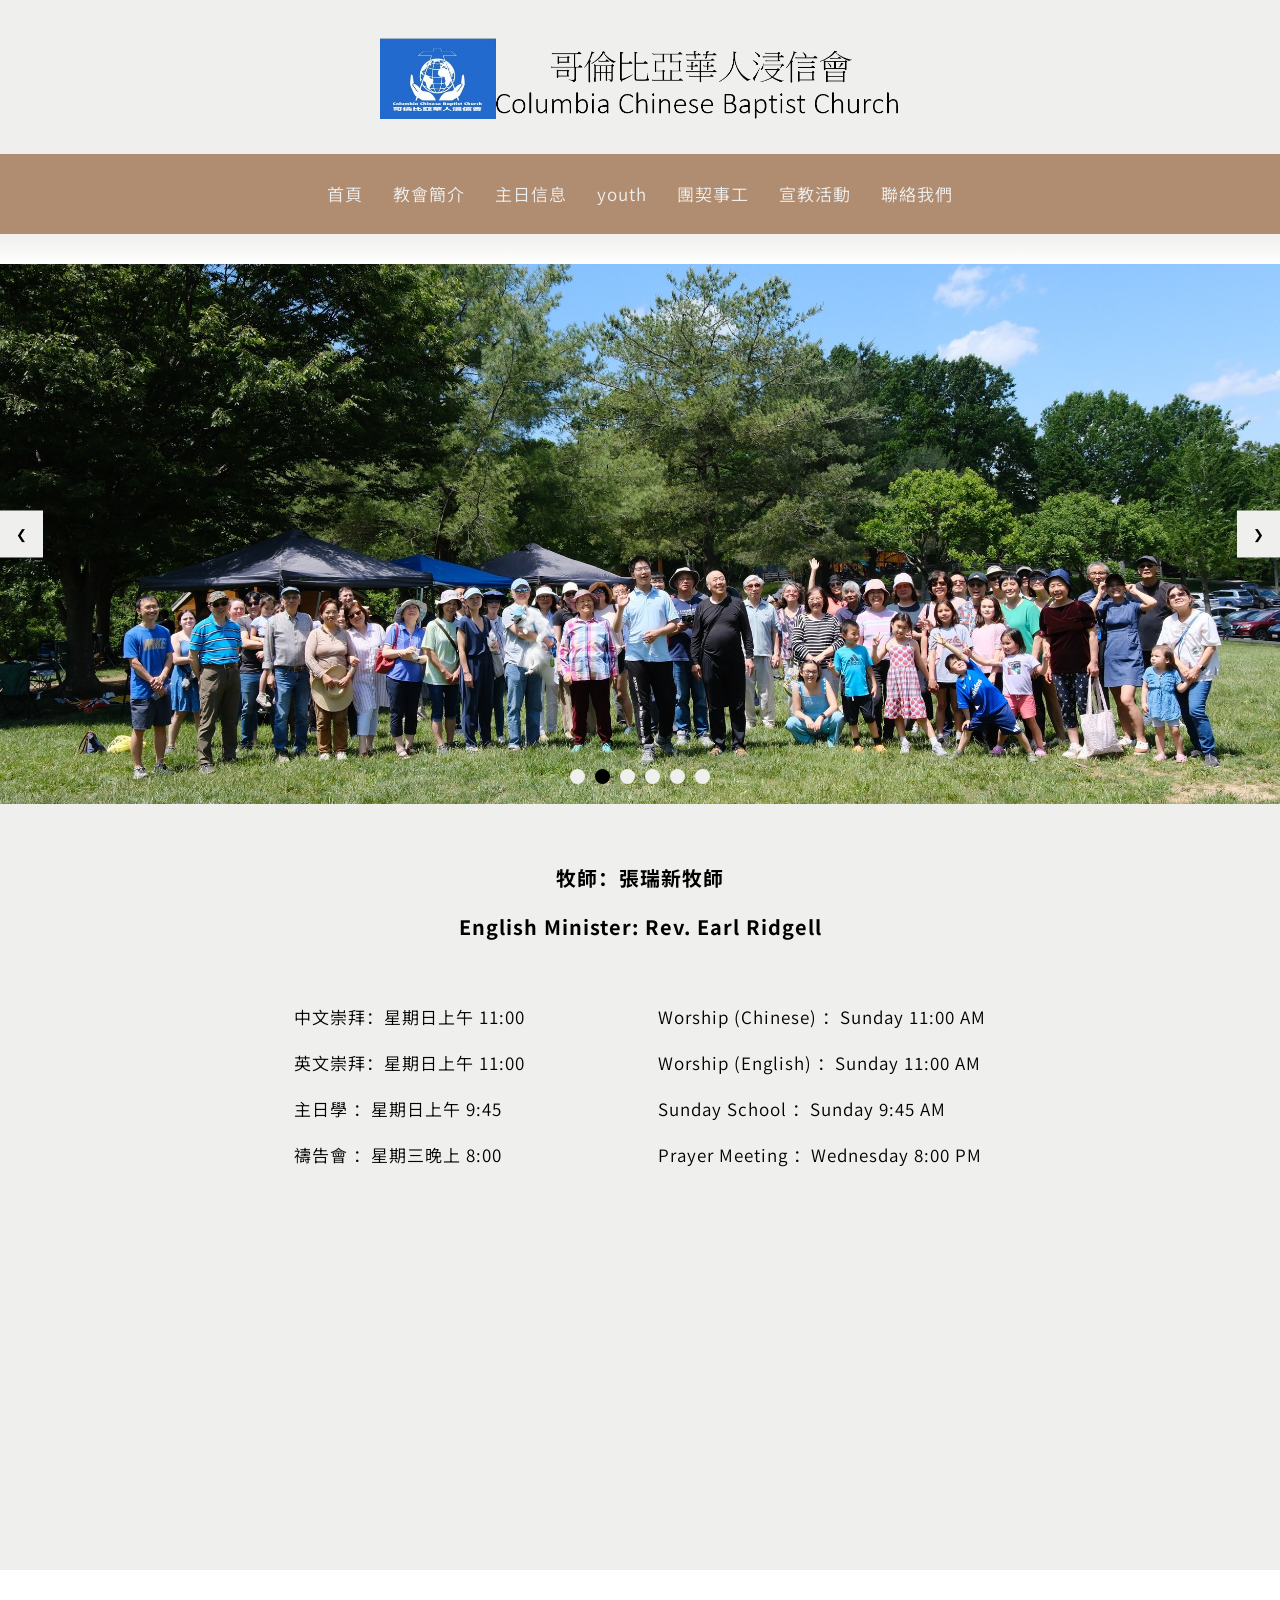
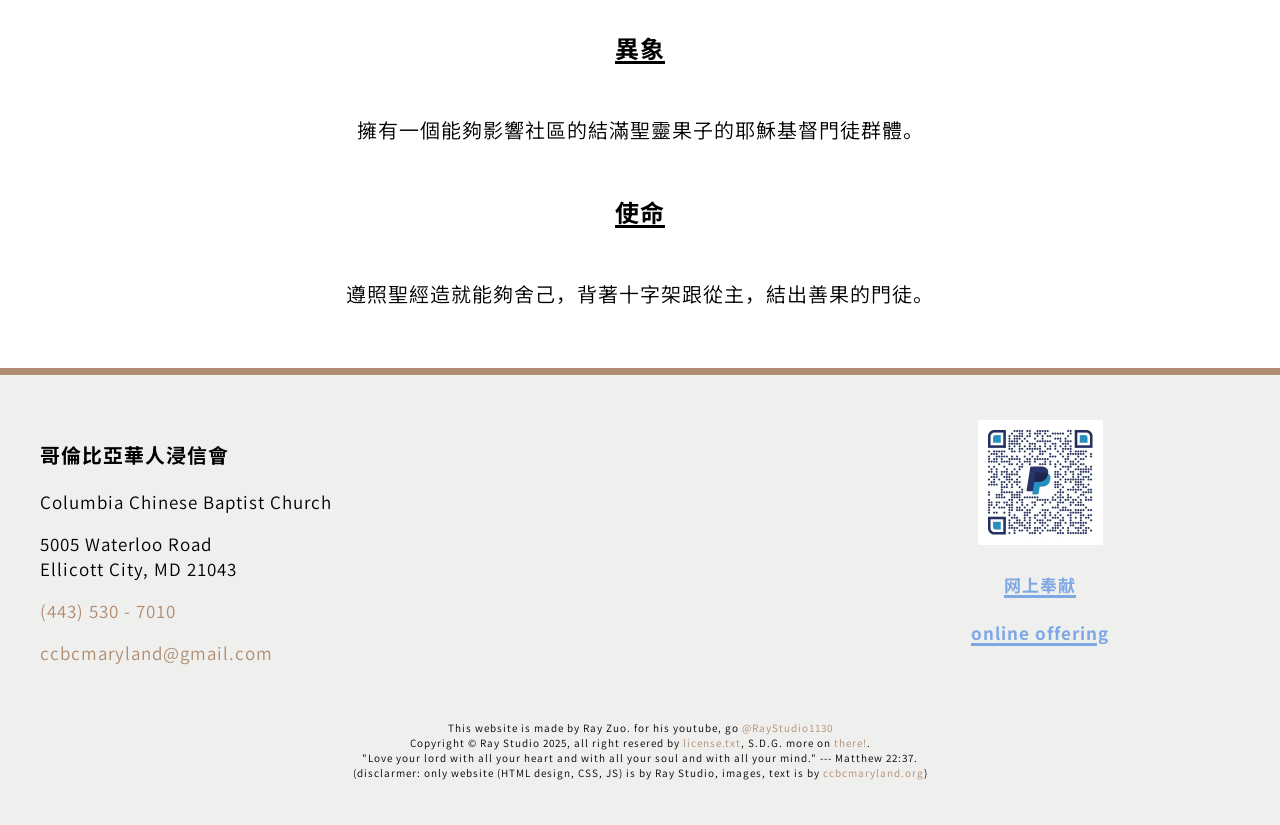
==== commit ee8f4e06: "about us, contact setup! MORE INFOMATION: the homepage is now from all in one to all website sep! th" ====
--- a/index.html
+++ b/index.html
@@ -149,7 +149,7 @@
 		</div>
         <p class="footer-copyright">
 		    This website is made by Ray Zuo. for his youtube, go <a href="https://youtube.com/@RayStudio1130"> @RayStudio1130 </a><br>
-            Copyright &copy; Ray Studio 2025, all right resered by <a href="/LICENCE.txt">licence.txt</a>, S.D.G. more on <a href="/README.md">there!</a>.<br>
+            Copyright &copy; Ray Studio 2025, all right resered by <a href="/LICENSE.txt">license.txt</a>, S.D.G. more on <a href="/README.md">there!</a>.<br>
             "Love your lord with all your heart and with all your soul and with all your mind." --- Matthew 22:37. 	<br>
 			(disclarmer: only website (HTML design, CSS, JS) is by Ray Studio, images, text is by <a href="https://ccbcmaryland.org"> ccbcmaryland.org</a>)<br>
 		</p>
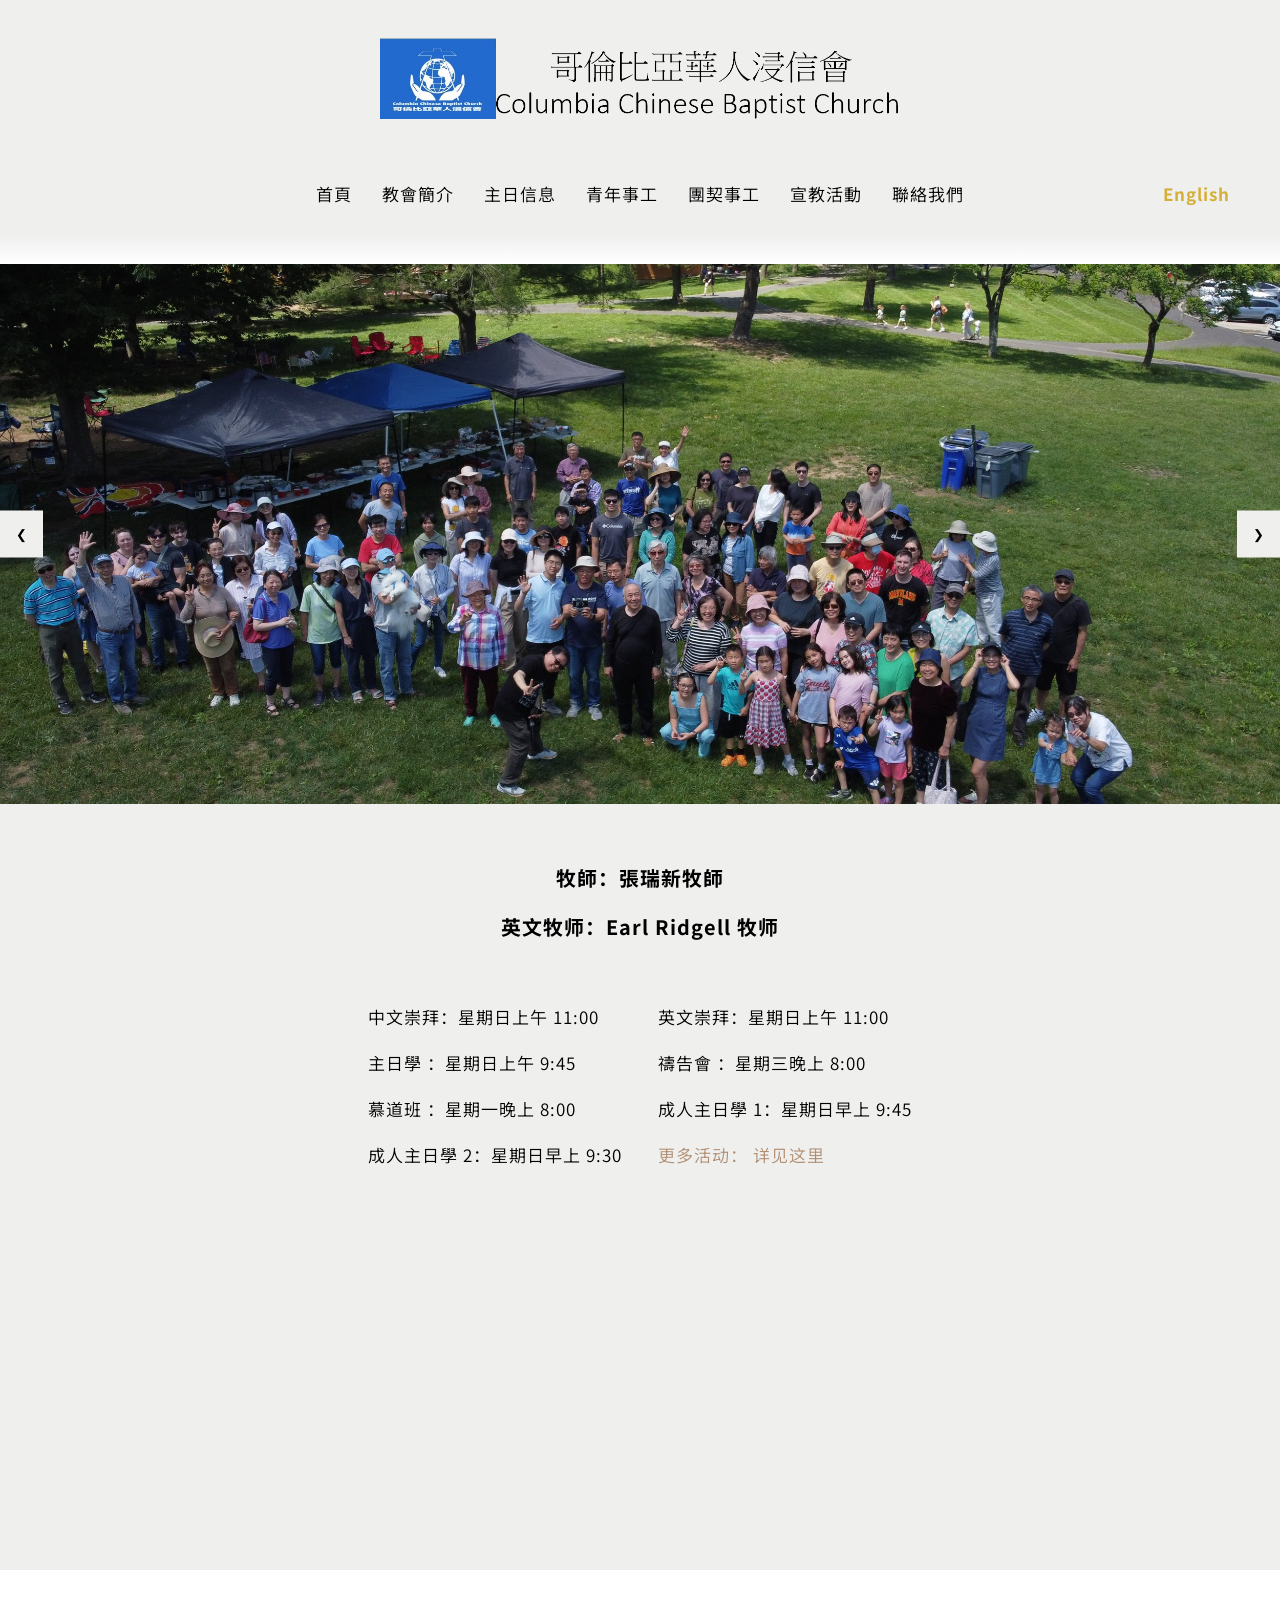
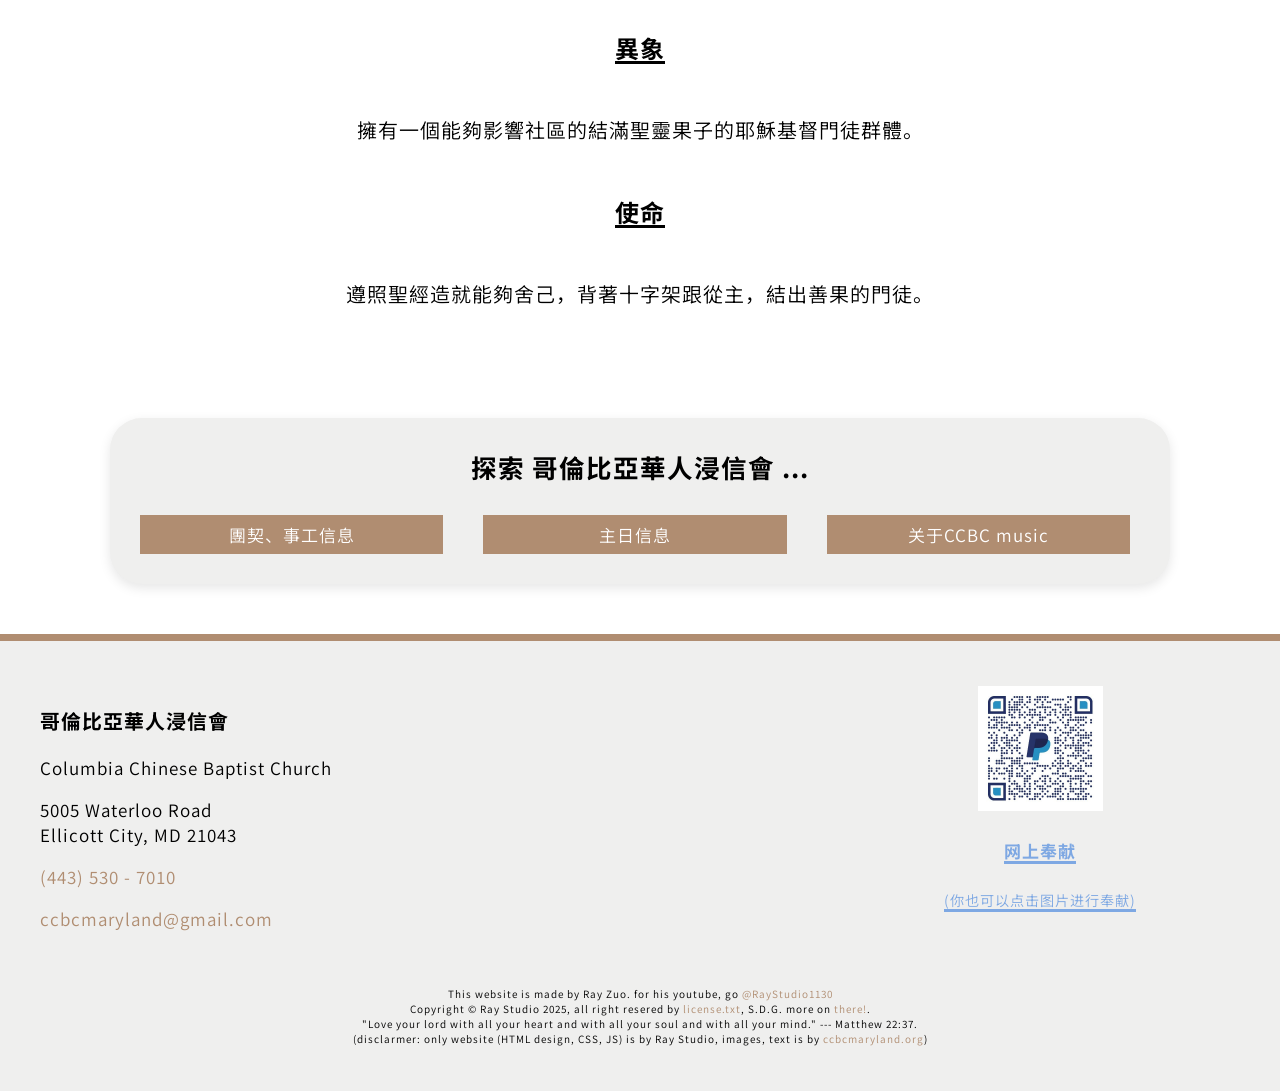
==== commit 481a3a96: "80%!  and NEW MODULE! only youth and final check! thank you with me! and gallery is created!" ====
--- a/index.html
+++ b/index.html
@@ -4,16 +4,6 @@
     <meta charset="UTF-8">
     <meta name="viewport" content="width=device-width, initial-scale=1">
     <meta name="theme-color" content="#efefee" />
-    <meta property="og:title" content="哥倫比亞華人浸信會 - Columbia Chinese Baptist Church" />
-    <meta property="og:description" content="異象：影響社區的聖靈果子門徒群體。使命：遵照聖經造就舍己跟從主的門徒。" />
-    <meta property="og:image" content="ccbcmarylandsample.surge.sh/assets/images/home-image-slide (3).jpg" />
-    <meta property="og:url" content="ccbcmarylandsample.surge.sh" />
-    <meta property="og:type" content="website" />
-    <meta property="og:site_name" content="Columbia Chinese Baptist Church website" />
-    <meta name="twitter:card" content="ccbcmarylandsample.surge.sh/assets/images/home-image-slide (3).jpg" />
-    <meta name="twitter:title" content="哥倫比亞華人浸信會 - Columbia Chinese Baptist Church" />
-    <meta name="twitter:description" content="異象：影響社區的聖靈果子門徒群體。使命：遵照聖經造就舍己跟從主的門徒。" />
-    <meta name="twitter:image" content="ccbcmarylandsample.surge.sh/assets/images/home-image-slide (3).jpg" />
     <title> 哥倫比亞華人浸信會 - Columbia Chinese Baptist Church </title>
 	<link rel="icon" type="image/x-icon" href="/assets/images/logo.png">
 	<link rel="apple-touch-icon" href="/assets/images/logo.png">
@@ -32,15 +22,11 @@
 	     please review the /README.md to get licence infomation (and HTML tips!) before coping, thank you!
 		 have a great day! and God Bless you! Amen. -->
 		 
-    <!-- top popup first! -->
     <noscript>
         您的浏览器当前已禁用 JavaScript。这意味着部分页面可能无法正常显示。
         请<a href="https://turnonjs.com" title="了解如何启用 JavaScript">启用 JavaScript</a>，以获得完整的网站功能。<br>
-	    JavaScript is currently disabled in your web browser. that's mean some thing can't load.
-	    <a href="https://turnonjs.com" title="Learn how to enable JavaScript">Turn on JavaScript</a> for full website functionality.
 	</noscript>
 	
-    <!-- That's home Page-->
 	<div class="top-image-con">
         <a href="/">
             <img src="/assets/images/logofull.png" alt="哥倫比亞華人浸信會 - Columbia Chinese Baptist Church" class="top-image">
@@ -54,15 +40,17 @@
             <ul class="top-banner-nav-links">
                 <li><a href="/">首頁</a></li>
                 <li><a href="/aboutus">教會簡介</a></li>
-                <li><a href="https://www.youtube.com/watch?v=dQw4w9WgXcQ&list=RDdQw4w9WgXcQ&start_radio=1">主日信息</a></li>
-                <li><a href="https://www.youtube.com/watch?v=dQw4w9WgXcQ&list=RDdQw4w9WgXcQ&start_radio=1">youth</a></li>
-                <li><a href="https://www.youtube.com/watch?v=dQw4w9WgXcQ&list=RDdQw4w9WgXcQ&start_radio=1">團契事工</a></li>
-                <li><a href="https://www.youtube.com/watch?v=dQw4w9WgXcQ&list=RDdQw4w9WgXcQ&start_radio=1">宣教活動</a></li>
-                <li><a href="https://www.youtube.com/watch?v=dQw4w9WgXcQ&list=RDdQw4w9WgXcQ&start_radio=1">聯絡我們</a></li>
+                <li><a href="/worship">主日信息</a></li>
+                <li><a href="/youth">青年事工</a></li>
+                <li><a href="/ministries">團契事工</a></li>
+                <li><a href="/sermons">宣教活動</a></li>
+                <li><a href="/contactus">聯絡我們</a></li>
+				<li class="top-banner-right-button-moblie"><a href="/en">switch to English</a></li>
             </ul>
         </nav>
     
         <div class="top-banner-right-button-desktop">
+		    <a href="/en">English</a>
         </div>
     
         <div class="top-banner-hamburger" id="top-banner-hamburger">
@@ -93,8 +81,7 @@
     <div class="home-info">
 		<div class="home-info-person">
 			<h3>牧師：張瑞新牧師</h3>
-			<!-- Pastor: Rev. Zhang Ruixin -->
-			<h3>English Minister: Rev. Earl Ridgell</h3>
+			<h3>英文牧师：Earl Ridgell 牧师</h3>
 		</div>
 		
 		<div class="home-info-schedule">
@@ -102,10 +89,10 @@
 			<p> 英文崇拜：星期日上午 11:00 </p>
 			<p> 主日學  ：星期日上午 9:45 </p>
 			<p> 禱告會  ：星期三晚上 8:00 </p>
-			<p> Worship (Chinese) ：Sunday 11:00 AM </p>
-			<p> Worship (English) ：Sunday 11:00 AM </p>
-			<p> Sunday School     ：Sunday 9:45 AM </p>
-			<p> Prayer Meeting    ：Wednesday 8:00 PM </p>		
+			<p> 慕道班  ：星期一晚上 8:00 </p>
+			<p> 成人主日學 1：星期日早上 9:45 </p>
+			<p> 成人主日學 2：星期日早上 9:30 </p>
+			<p><a href="/ministries"> 更多活动： 详见这里 </a></p>
 		</div>
 		
 		<div class="home-info-youtube1">
@@ -122,6 +109,15 @@
 		<h2>使命</h2>
 		<p>遵照聖經造就能夠舍己，背著十字架跟從主，結出善果的門徒。</p>
 	</div>
+	
+    <div class="home-menu">
+		<div class="home-menu-quicklinks">
+			<h2 class="home-menu-quicklinks-title">探索 哥倫比亞華人浸信會 ...</h2>
+			<a class="home-menu-quicklinks-link" href="/worship">主日信息</a>
+			<a class="home-menu-quicklinks-link" href="/ministries">團契、事工信息</a>
+			<a class="home-menu-quicklinks-link" href="/CCBCmusic">关于CCBC music</a>
+		</div>
+    </div>
 
     <span class="page-end"></span>
 
@@ -143,7 +139,7 @@
 			    <a href="https://www.paypal.com/qrcodes/managed/a8763769-fa2e-4c26-aa70-fd2ea0e797c0?utm_source=payandgetpaid" target="_blank">
 				    <img class="footer-contect-offering-image" alt="online offering on here" src="/assets/images/offering.jpg">
 		    		<h4>网上奉献</h4>
-	    			<h4>online offering</h4>
+					<small>(你也可以点击图片进行奉献)</small>
 				</a>
 			</div>
 		</div>
@@ -155,9 +151,6 @@
 		</p>
 	</footer>
 
-	<!-- now for popup and hidden massage.... -->
-
-	<!-- Ezra 4:7	They wrote in the Aramaic language and "JavaScript" to King Artaxerxes of Persia. -->
 	<script src="/assets/script/top-banner.js"></script>
 	<script src="/assets/script/image-slider.js"></script>
 </body>
--- a/assets/style/global.css
+++ b/assets/style/global.css
@@ -91,6 +91,40 @@
 	/*those are defalut */
 }
 
+.top-banner-right-button-desktop a  {
+    justify-content: flex-end;
+	color: #d4af37 !important;
+	font-weight: 700;
+}
+
+.lang-note {
+    text-align: center;
+	padding: 10px;
+	width: calc(100% - 20px);
+	margin: 0;
+	background-color: #ccc;
+}
+
+@media (max-width: 768px) {
+    .lang-note {
+	    display: none;
+	}
+}
+
+.top-banner-right-button-moblie a  {
+    display: none;
+	color: #d4af37 !important;
+	font-weight: 700;
+}
+
+.top-banner-right-button-desktop a:hover {
+	color: var(--theme5);
+}
+
+.top-banner-right-button-moblie a:hover {
+	color: var(--theme5);
+}
+
 @media (max-width: 768px) {
 
     .top-banner-hamburger {
--- a/assets/style/top-banner.css
+++ b/assets/style/top-banner.css
@@ -29,14 +29,6 @@
     display: flex;
     flex-shrink: 0;
     width: 150px;
-}
-
-.top-banner-right-button-desktop {
-    justify-content: flex-end;
-}
-
-.top-banner-right-button-moblie {
-    display: none;
 }
 
 .top-banner-top-banner img,
@@ -151,9 +143,20 @@
   transition: color var(--scroll-time) ease;
 }
 
+.top-banner-right-button-desktop {
+    justify-content: flex-end;
+	color: #FFD700 !important;
+}
+
+.top-banner-right-button-moblie {
+    display: none;
+	color: #FFD700 !important;
+}
+
 /* Mobile styles */
 @media (max-width: 768px) {
     .top-banner-nav-menu {
+		padding-top: 20px;
         position: absolute;
         top: 68px;
         right: 0;
@@ -191,10 +194,12 @@
 
     .top-banner-right-button-desktop {
         display: none;
+		color: #FFD700 !important;
     }
 
     .top-banner-right-button-moblie {
         display: block;
+	    color: #FFD700 !important;
     }
 }
 
--- a/assets/style/home.css
+++ b/assets/style/home.css
@@ -23,18 +23,17 @@
     gap: 15px 30px;
 }
 
-/* Left column (A1–A4) */
+/*
 .home-info-schedule > p:nth-child(1) { grid-row: 1; grid-column: 1; }
 .home-info-schedule > p:nth-child(2) { grid-row: 2; grid-column: 1; }
 .home-info-schedule > p:nth-child(3) { grid-row: 3; grid-column: 1; }
 .home-info-schedule > p:nth-child(4) { grid-row: 4; grid-column: 1; }
 
-/* Right column (B1–B4) */
 .home-info-schedule > p:nth-child(5) { grid-row: 1; grid-column: 2; }
 .home-info-schedule > p:nth-child(6) { grid-row: 2; grid-column: 2; }
 .home-info-schedule > p:nth-child(7) { grid-row: 3; grid-column: 2; }
 .home-info-schedule > p:nth-child(8) { grid-row: 4; grid-column: 2; }
-
+*/
 
 .home-info-schedule p { margin: 3px; }
 
@@ -74,4 +73,82 @@
 
 .home-ourmission > p {
     font-size: 20px;
+}
+
+.home-menu {
+    display: flex;
+    flex-direction: column;
+    justify-content: center;
+    align-items: center;
+    width: 100%;
+	background-color: var(--theme2);
+}
+
+.home-menu-quicklinks {
+	margin: 50px 0;
+	z-index: 8;
+    width: min(1000px, calc(100% - 100px));
+    padding: 30px;
+    border-radius: 32px;
+	background: var(--theme3);
+    box-shadow: 0 4px 12px rgba(0,0,0,0.1);
+	display: grid;
+    grid-template-columns: repeat(3, 1fr);
+	grid-template-areas:
+		"title title title"
+		"b1 b2 b3";
+    gap: 30px;
+}
+
+.home-menu-quicklinks-title {
+	margin: 0;
+    text-align: center;
+	grid-area: title;
+}
+
+.home-menu-quicklinks-link {
+    width: calc(100% - 80px);
+	height: auto;
+    display: flex;
+    flex-direction: column;
+    justify-content: center;
+    align-items: center;
+	padding: 7px 35px;
+    transition: all 0.2s ease-in-out;
+	/* those are defalut DTFG(Don'T ForGot) also change the hover*/
+	background-color: var(--theme4);
+	color: var(--theme2);
+}
+
+.home-menu-quicklinks-link:hover {
+	background-color: var(--theme5);
+	color: var(--theme2);
+    cursor: pointer;
+}
+
+.home-menu-quicklinks-link:nth-child(0) {grid-area: b1;}
+.home-menu-quicklinks-link:nth-child(2) {grid-area: b2;}
+.home-menu-quicklinks-link:nth-child(1) {grid-area: b3;}
+
+@media(max-width: 900px) {
+	.home-menu-quicklinks {
+		width: calc(100% - 100px);
+		grid-template-columns: repeat(2, 1fr);
+		grid-template-areas:
+			"title title"
+			"b1 b2"
+			"b3 none";
+    }
+}
+
+@media(max-width: 660px) {
+	.home-menu-quicklinks {
+		width: calc(100% - 120px);
+		grid-template-columns: repeat(1, 1fr);
+		grid-template-areas:
+			"title"
+			"b1"
+			"b2"
+			"b3";
+    }
 }
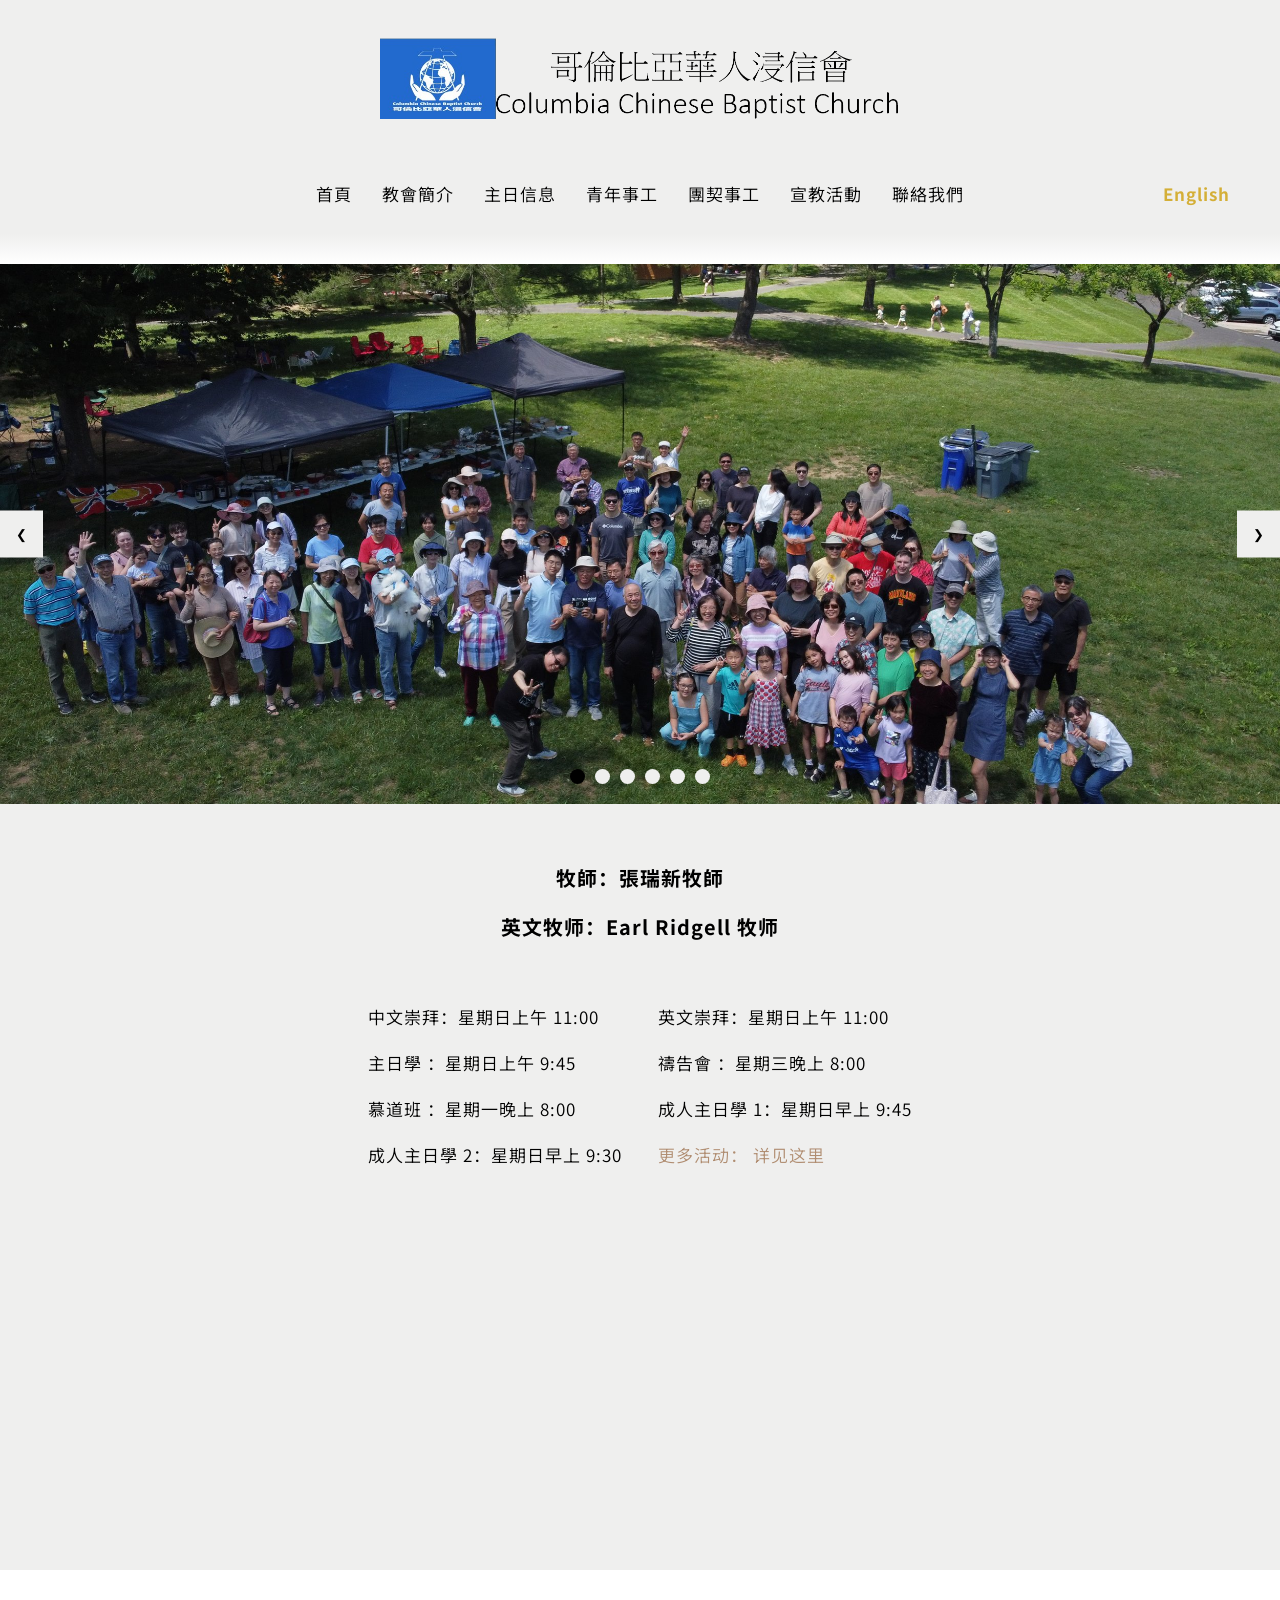
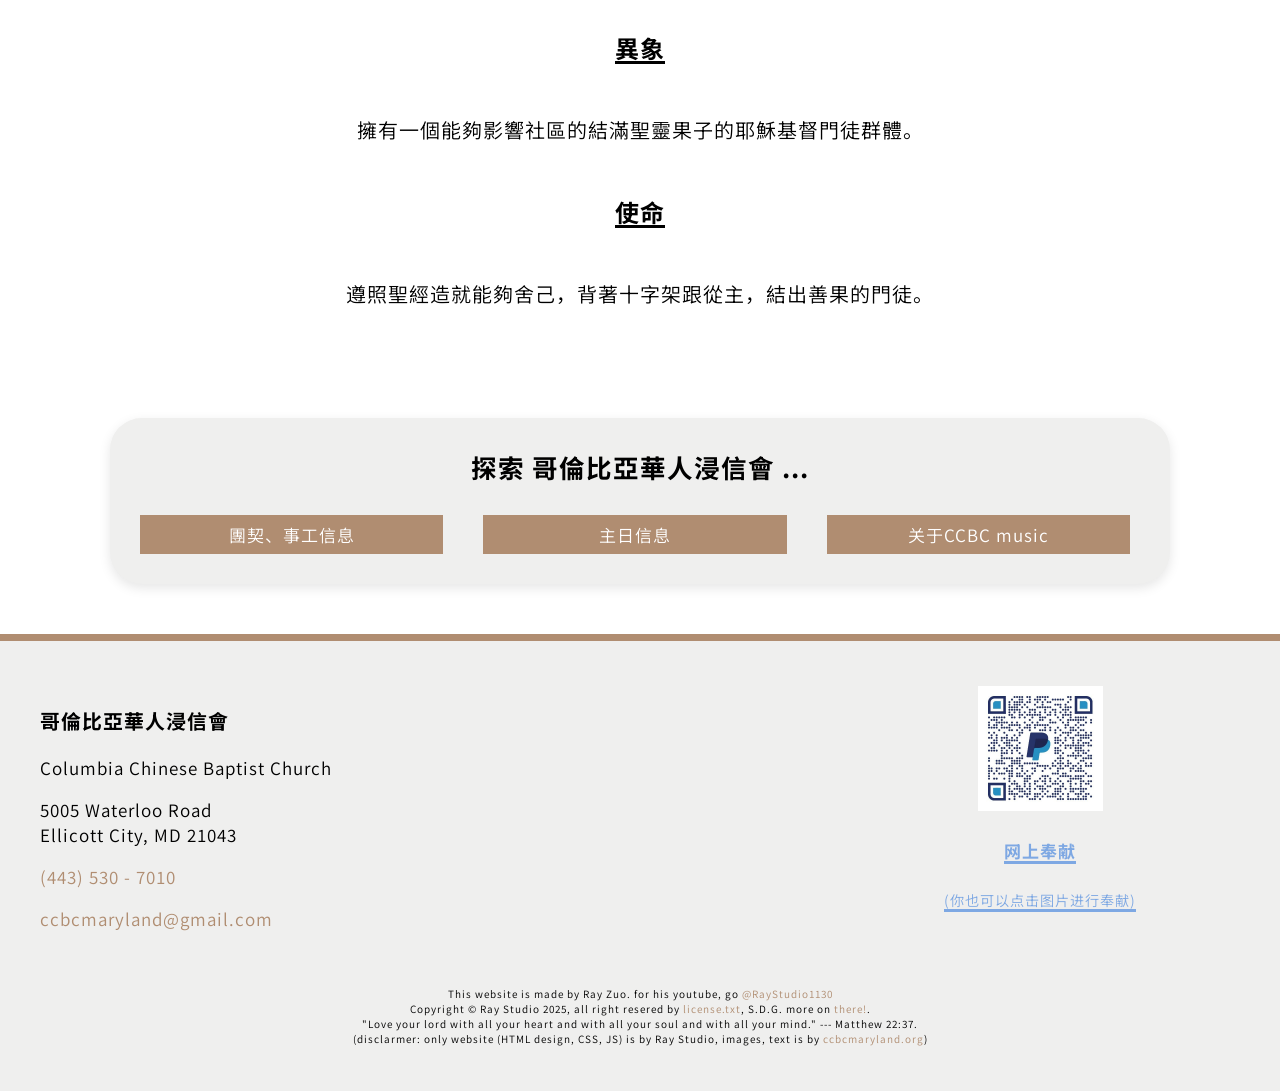
==== commit 0c8cb756: "DOUBLE CHECK" ====
--- a/index.html
+++ b/index.html
@@ -4,10 +4,27 @@
     <meta charset="UTF-8">
     <meta name="viewport" content="width=device-width, initial-scale=1">
     <meta name="theme-color" content="#efefee" />
-    <title> 哥倫比亞華人浸信會 - Columbia Chinese Baptist Church </title>
+    <title>哥倫比亞華人浸信會 - Columbia Chinese Baptist Church </title>
 	<link rel="icon" type="image/x-icon" href="/assets/images/logo.png">
 	<link rel="apple-touch-icon" href="/assets/images/logo.png">
-	<!-- google fonts -->
+    <!--some web imfomation -->
+	<meta name="description" content="欢迎来到哥伦比亚华人浸信会的首页">
+    <meta name="keywords" content="CCBC, 哥倫比亞華人浸信會, Columbia Chinese Baptist Church">
+	<meta name="author" content="Ray Zuo">
+	<!-- OG! change website when needed -->
+	<meta property="og:title" content="哥倫比亞華人浸信會 - Columbia Chinese Baptist Church">
+	<meta property="og:image" content="https://ccbcmarylandsample.surge.sh/assets/images/ogimage.png">
+	<meta property="og:url" content="https://ccbcmarylandsample.surge.sh/">
+	<meta property="og:description" content="欢迎来到哥伦比亚华人浸信会的首页: 異象 擁有一個能夠影響社區的結滿聖靈果子的耶穌基督門徒群體。 使命 遵照聖經造就能夠舍己，背著十字架跟從主，結出善果的門徒。">
+	<meta property="og:type" content="website">
+	<meta property="og:site_name" content="哥倫比亞華人浸信會(CCBC)">
+	<meta property="og:locale" content="zh-Hant">
+	<meta name="twitter:card" content="summary_large_image" />
+    <meta name="twitter:title" content="哥倫比亞華人浸信會 - Columbia Chinese Baptist Church" />
+    <meta name="twitter:description" content="欢迎来到哥伦比亚华人浸信会的首页: 異象 擁有一個能夠影響社區的結滿聖靈果子的耶穌基督門徒群體。 使命 遵照聖經造就能夠舍己，背著十字架跟從主，結出善果的門徒。" />
+    <meta name="twitter:image" content="https://ccbcmarylandsample.surge.sh/assets/images/ogimage.png" />
+    <meta name="twitter:image:alt" content="Auto-generated preview based on OG tags" />
+    <!-- google fonts -->
     <link rel="preconnect" href="https://fonts.googleapis.com">
     <link rel="preconnect" href="https://fonts.gstatic.com" crossorigin>
     <link href="https://fonts.googleapis.com/css2?family=Noto+Sans+SC:wght@100..900&display=swap" rel="stylesheet">
--- a/assets/style/global.css
+++ b/assets/style/global.css
@@ -175,7 +175,7 @@
 .footer-contect {
     height: 250px;
     display: flex;
-    width: min(1200px, calc(100vw - 80px));
+    width: min(1500px, calc(100vw - 80px));
 }
 
 .footer-contect > div {
